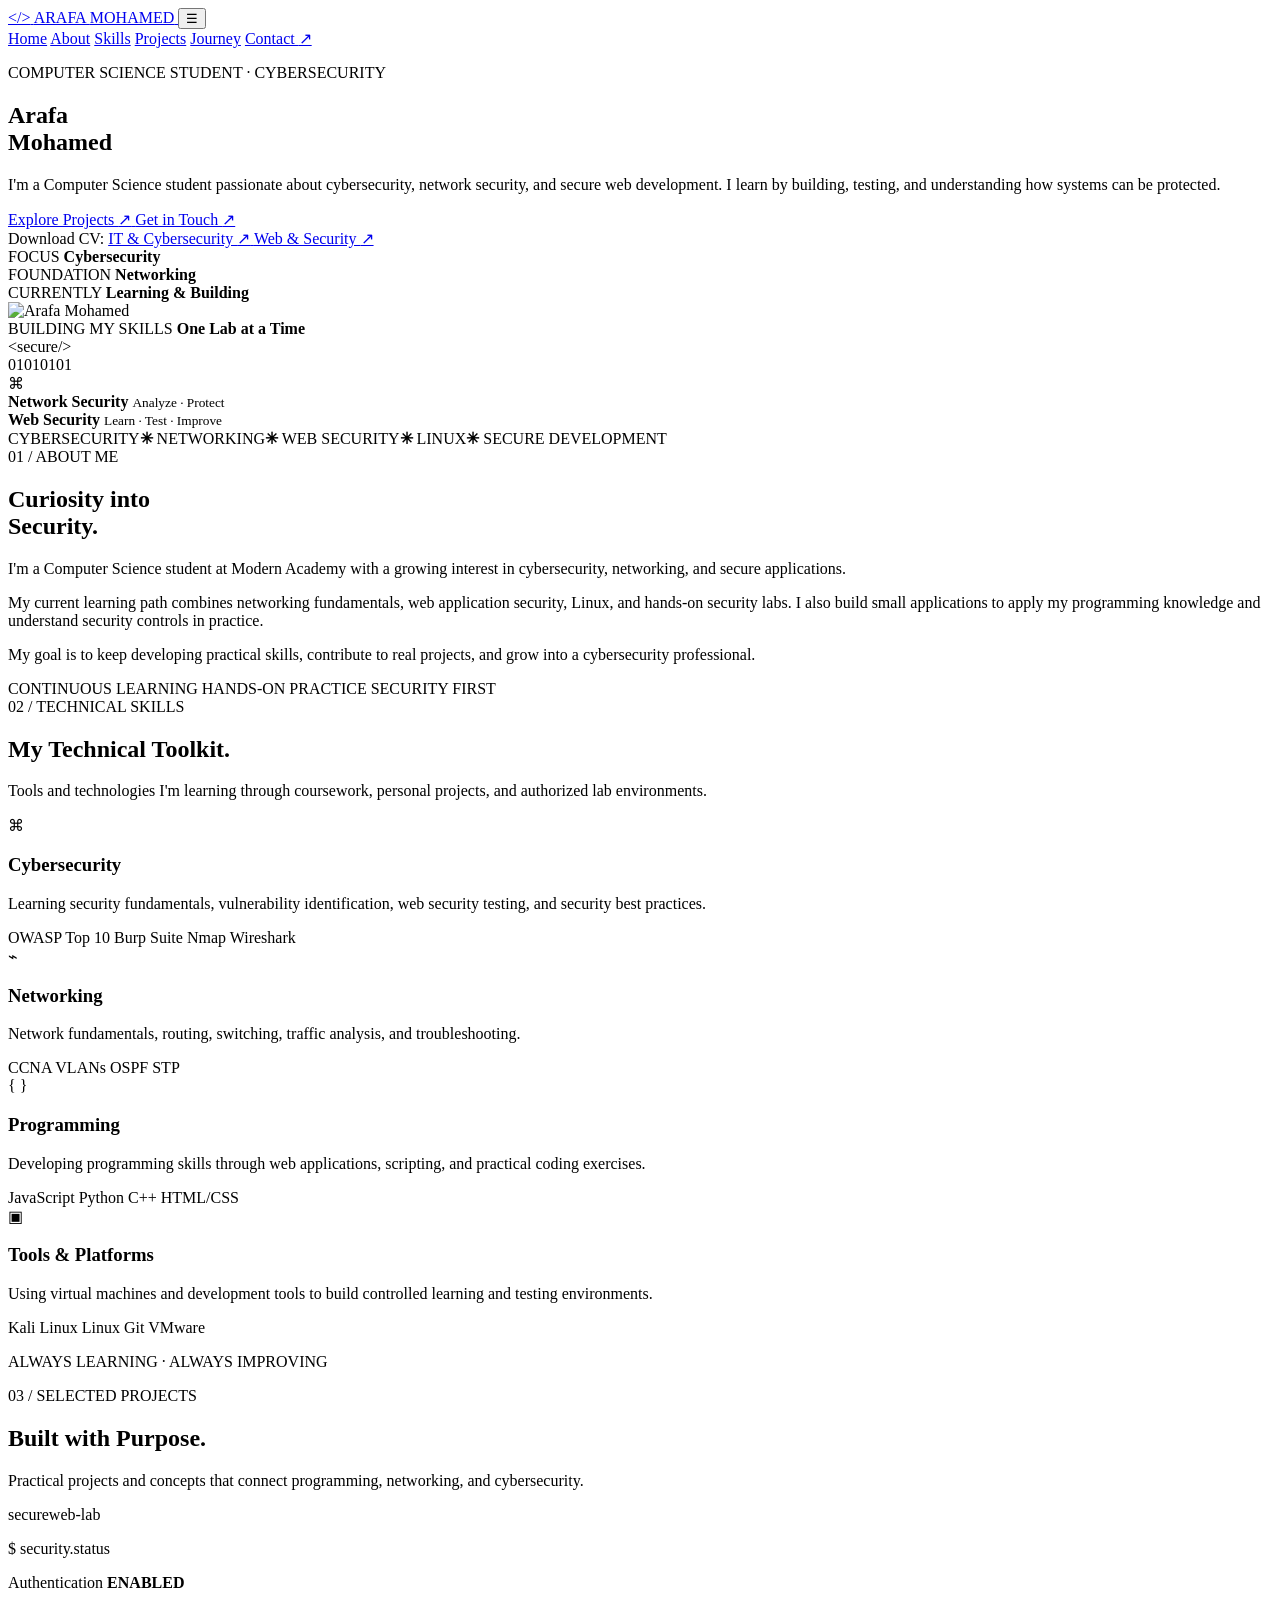
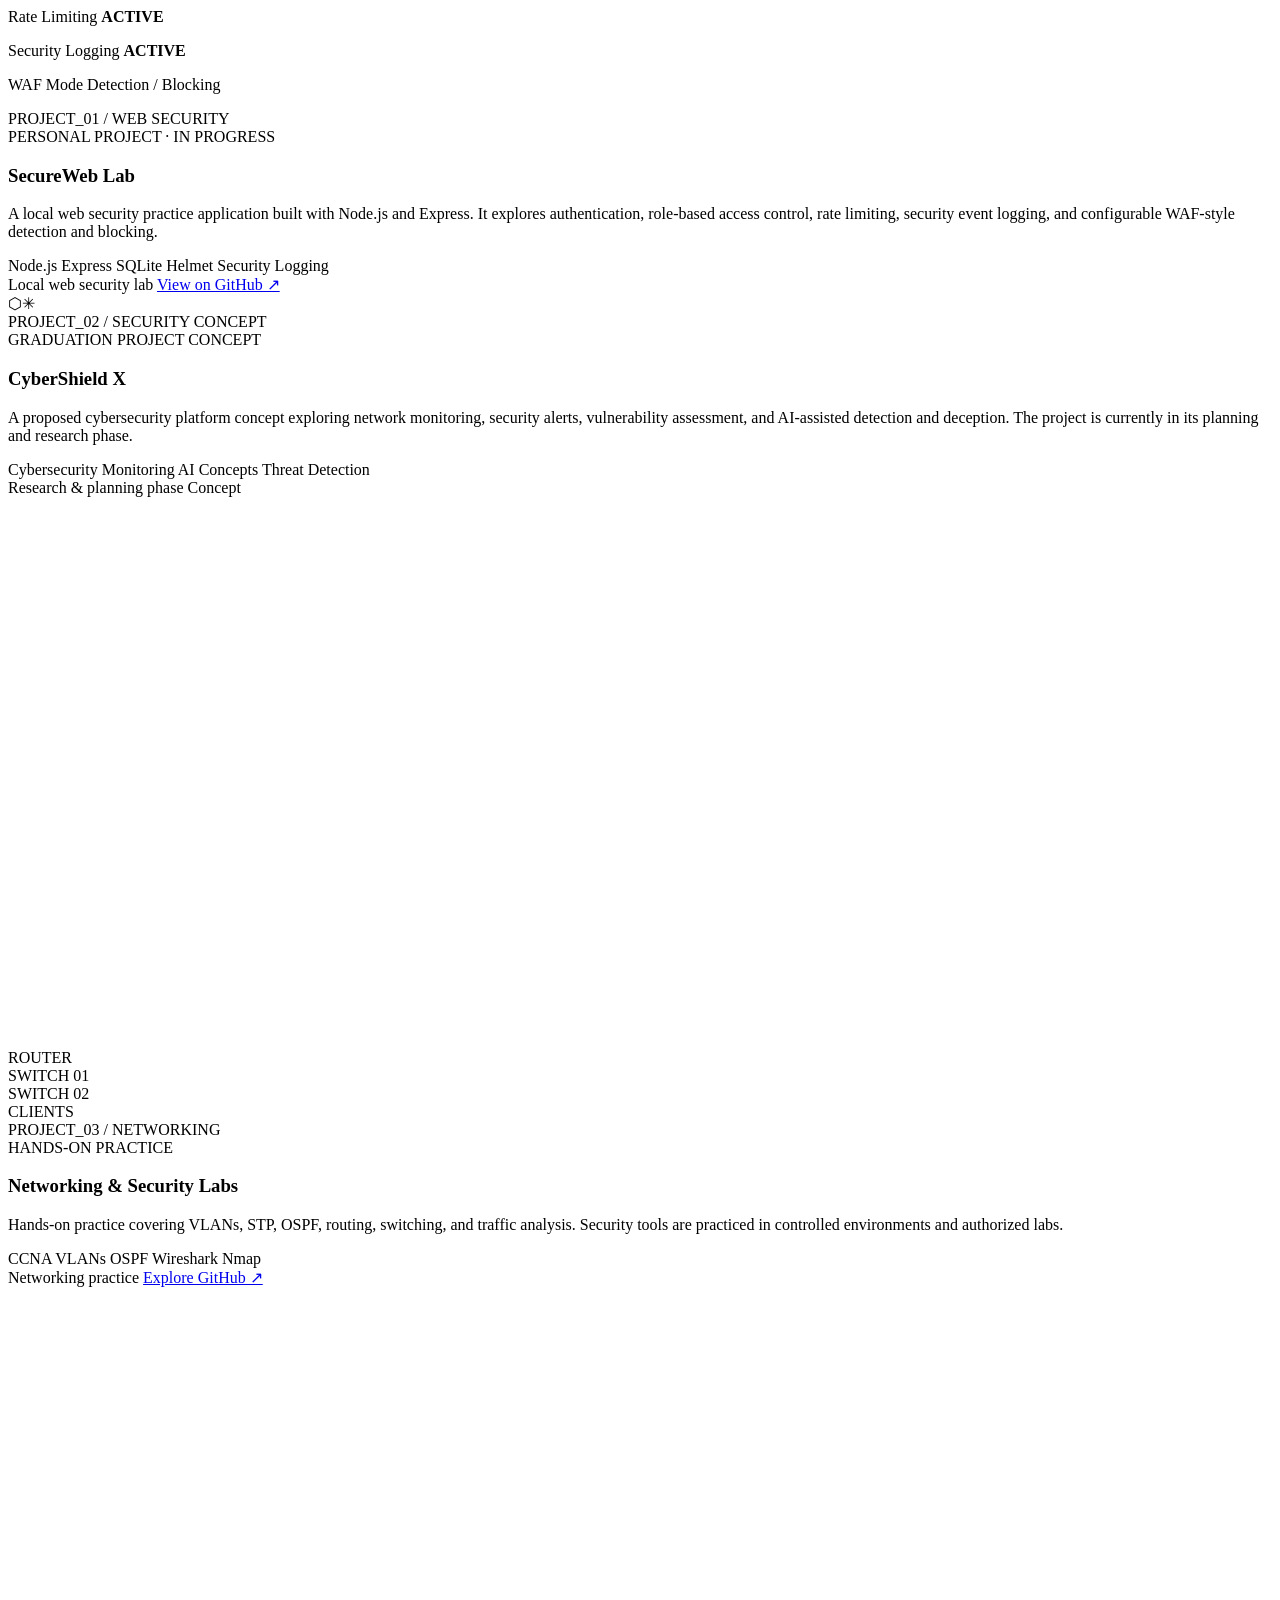
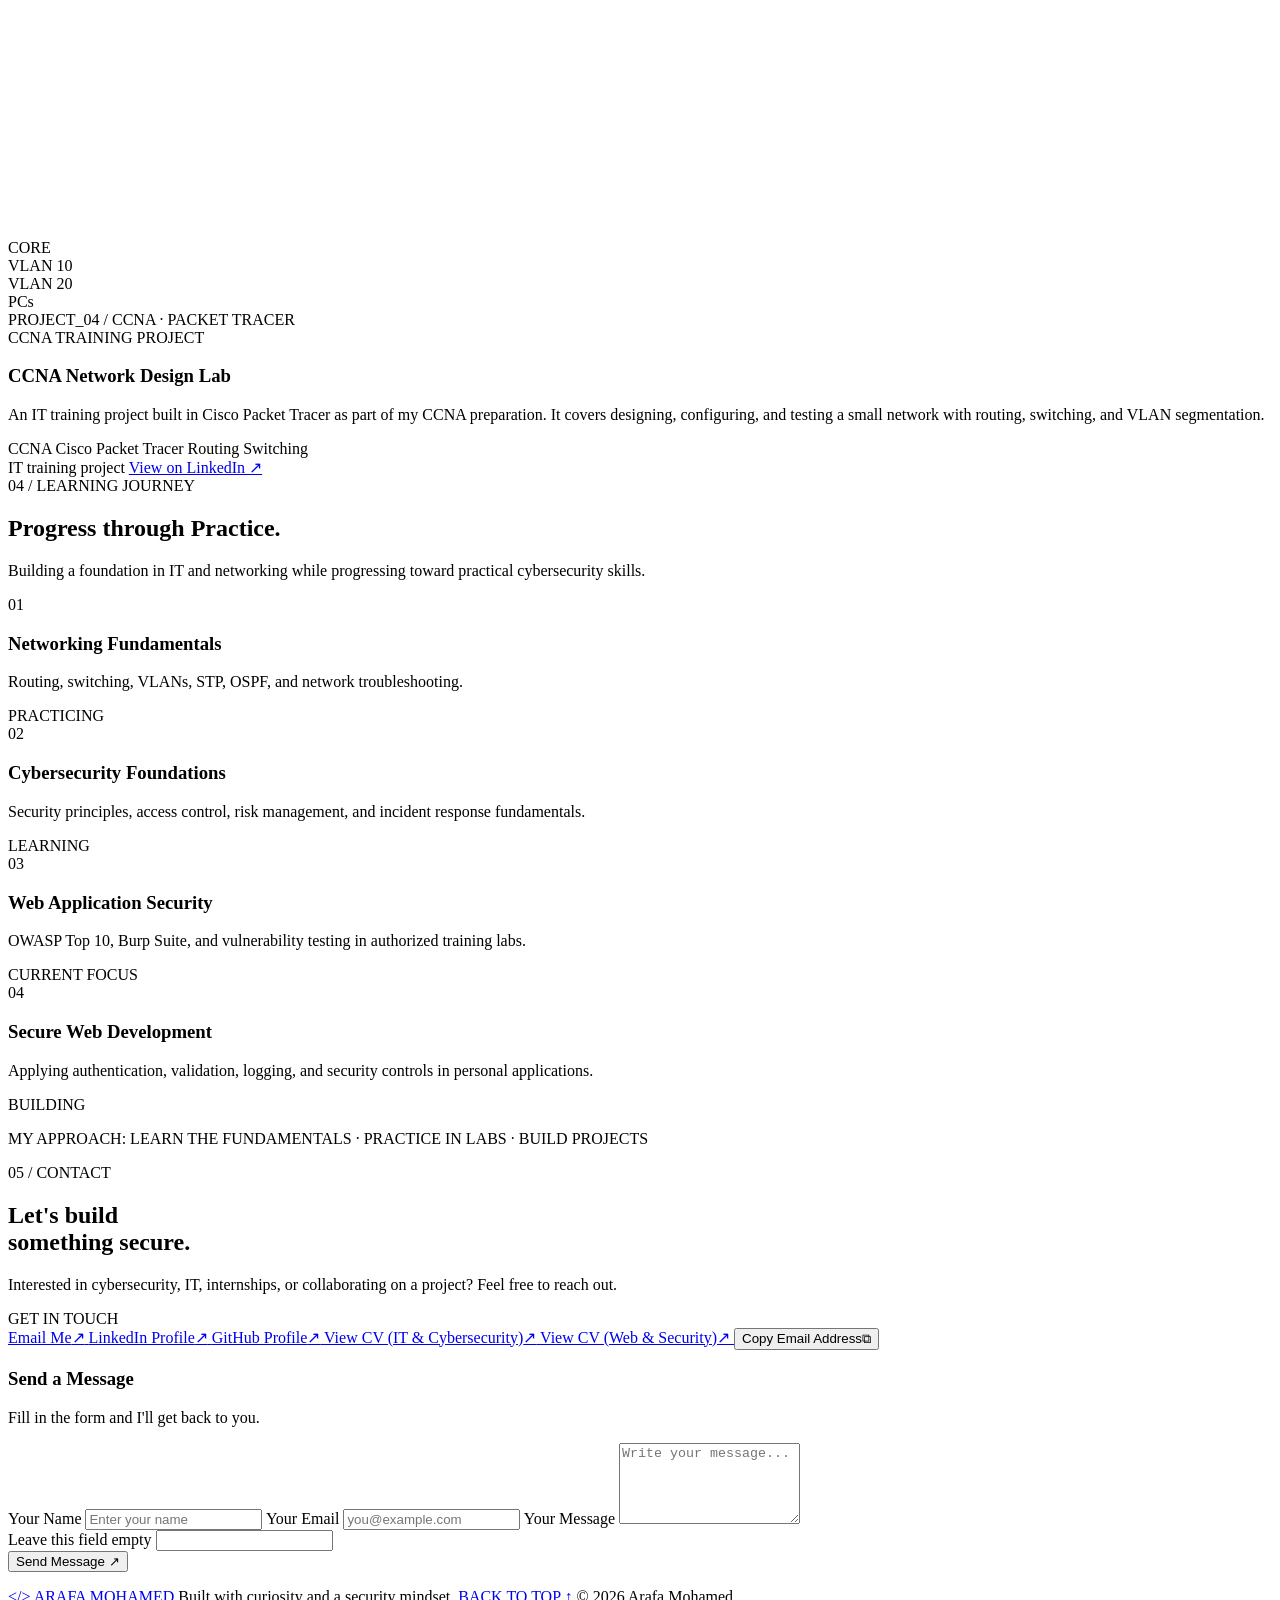
==== arafa-portfolio/index.html @ c6fdd2b7 "Upload portfolio website" ====
<!DOCTYPE html>
<html lang="en">
<head>
  <meta charset="UTF-8">
  <meta name="viewport" content="width=device-width, initial-scale=1.0">

  <title>Arafa Mohamed | Cybersecurity Engineer</title>

  <meta name="description" content="Arafa Mohamed — Computer Science student focused on cybersecurity, networking, and secure web development.">
  <meta name="theme-color" content="#070b14">

  <link rel="icon" type="image/png" sizes="32x32" href="./assets/arafa-profile.png">
  <link rel="apple-touch-icon" href="./favicon.png">

  <link rel="preconnect" href="https://fonts.googleapis.com">
  <link rel="preconnect" href="https://fonts.gstatic.com" crossorigin>

  <link href="https://fonts.googleapis.com/css2?family=DM+Mono:wght@400;500&family=Manrope:wght@400;500;600;700;800&display=swap" rel="stylesheet">

  <link rel="stylesheet" href="./style.css">
</head>

<body>
  <div class="grid-bg" aria-hidden="true"></div>

  <!-- Navigation -->
  <header class="site-header">
    <a href="#home" class="brand">
      <span class="brand-mark">&lt;<span>/&gt;</span></span>
      <span>ARAFA <span class="brand-muted">MOHAMED</span></span>
    </a>

    <button class="menu-toggle" type="button" aria-label="Toggle navigation" aria-expanded="false">
      ☰
    </button>

    <nav class="nav" aria-label="Main navigation">
      <a href="#home">Home</a>
      <a href="#about">About</a>
      <a href="#skills">Skills</a>
      <a href="#projects">Projects</a>
      <a href="#journey">Journey</a>
      <a href="#contact" class="nav-cta">Contact <span>↗</span></a>
    </nav>
  </header>

  <main>

    <!-- Hero -->
    <section class="section hero" id="home">
      <div class="hero-content">

        <p class="eyebrow">
          <span class="status-dot"></span>
          COMPUTER SCIENCE STUDENT · CYBERSECURITY
        </p>

        <h1>Arafa<br><span class="accent">Mohamed</span></h1>

        <p class="hero-lede">
          I'm a Computer Science student passionate about cybersecurity,
          network security, and secure web development. I learn by building,
          testing, and understanding how systems can be protected.
        </p>

        <div class="hero-actions">
          <a href="#projects" class="button button-primary">
            Explore Projects <span>↗</span>
          </a>

          <a href="#contact" class="button button-ghost">
            Get in Touch <span>↗</span>
          </a>
        </div>

        <!-- CV Downloads -->
        <div class="cv-row">
          <span>Download CV:</span>

          <a href="./assets/Arafa_Mohamed_CV_IT_Cybersecurity.pdf"
             target="_blank" rel="noopener noreferrer">
            IT &amp; Cybersecurity <span>↗</span>
          </a>

          <a href="./assets/Arafa_Mohamed_CV_Web_Development_Security.pdf"
             target="_blank" rel="noopener noreferrer">
            Web &amp; Security <span>↗</span>
          </a>
        </div>

        <div class="hero-meta">
          <div>
            <span class="meta-label">FOCUS</span>
            <strong>Cybersecurity</strong>
          </div>

          <div>
            <span class="meta-label">FOUNDATION</span>
            <strong>Networking</strong>
          </div>

          <div>
            <span class="meta-label">CURRENTLY</span>
            <strong>Learning &amp; Building</strong>
          </div>
        </div>

      </div>

      <div class="hero-visual">
        <div class="orbit orbit-a"></div>
        <div class="orbit orbit-b"></div>

        <div class="photo-frame">
          <img src="./assets/arafa-profile.png" alt="Arafa Mohamed">

          <div class="photo-bottom">
            <div>
              <span>BUILDING MY SKILLS</span>
              <strong>One Lab at a Time</strong>
            </div>

            <div class="corner-code">
              &lt;secure/&gt;<br>01010101
            </div>
          </div>
        </div>

        <div class="float-card float-card-one">
          <span class="float-icon">⌘</span>
          <div>
            <b>Network Security</b>
            <small>Analyze · Protect</small>
          </div>
        </div>

        <div class="float-card float-card-two">
          <span class="pulse-ring"></span>
          <div>
            <b>Web Security</b>
            <small>Learn · Test · Improve</small>
          </div>
        </div>
      </div>
    </section>

    <!-- Technology Ticker -->
    <div class="ticker">
      <div>
        <span>CYBERSECURITY</span><b>✳</b>
        <span>NETWORKING</span><b>✳</b>
        <span>WEB SECURITY</span><b>✳</b>
        <span>LINUX</span><b>✳</b>
        <span>SECURE DEVELOPMENT</span>
      </div>
    </div>

    <!-- About -->
    <section class="section" id="about">
      <div class="section-kicker">01 / ABOUT ME</div>

      <div class="about-grid">
        <div>
          <h2>Curiosity into<br><span class="accent">Security.</span></h2>
        </div>

        <div class="about-text">
          <p>
            I'm a Computer Science student at Modern Academy with a growing
            interest in cybersecurity, networking, and secure applications.
          </p>

          <p>
            My current learning path combines networking fundamentals,
            web application security, Linux, and hands-on security labs.
            I also build small applications to apply my programming knowledge
            and understand security controls in practice.
          </p>

          <p>
            My goal is to keep developing practical skills, contribute to
            real projects, and grow into a cybersecurity professional.
          </p>

          <div class="principles">
            <span>CONTINUOUS LEARNING</span>
            <span>HANDS-ON PRACTICE</span>
            <span>SECURITY FIRST</span>
          </div>
        </div>
      </div>
    </section>

    <!-- Skills -->
    <section class="section" id="skills">
      <div class="section-kicker">02 / TECHNICAL SKILLS</div>

      <div class="section-heading">
        <h2>My Technical <span class="accent">Toolkit.</span></h2>
        <p>
          Tools and technologies I'm learning through coursework,
          personal projects, and authorized lab environments.
        </p>
      </div>

      <div class="skills-grid">

        <article class="skill-card">
          <div class="skill-icon">⌘</div>
          <h3>Cybersecurity</h3>
          <p>
            Learning security fundamentals, vulnerability identification,
            web security testing, and security best practices.
          </p>
          <div class="tags">
            <span>OWASP Top 10</span>
            <span>Burp Suite</span>
            <span>Nmap</span>
            <span>Wireshark</span>
          </div>
        </article>

        <article class="skill-card">
          <div class="skill-icon">⌁</div>
          <h3>Networking</h3>
          <p>
            Network fundamentals, routing, switching, traffic analysis,
            and troubleshooting.
          </p>
          <div class="tags">
            <span>CCNA</span>
            <span>VLANs</span>
            <span>OSPF</span>
            <span>STP</span>
          </div>
        </article>

        <article class="skill-card">
          <div class="skill-icon">{ }</div>
          <h3>Programming</h3>
          <p>
            Developing programming skills through web applications,
            scripting, and practical coding exercises.
          </p>
          <div class="tags">
            <span>JavaScript</span>
            <span>Python</span>
            <span>C++</span>
            <span>HTML/CSS</span>
          </div>
        </article>

        <article class="skill-card">
          <div class="skill-icon">▣</div>
          <h3>Tools &amp; Platforms</h3>
          <p>
            Using virtual machines and development tools to build
            controlled learning and testing environments.
          </p>
          <div class="tags">
            <span>Kali Linux</span>
            <span>Linux</span>
            <span>Git</span>
            <span>VMware</span>
          </div>
        </article>

      </div>

      <p class="small-note">ALWAYS LEARNING · ALWAYS IMPROVING</p>
    </section>

    <!-- Projects -->
    <section class="section projects-section" id="projects">
      <div class="section-kicker">03 / SELECTED PROJECTS</div>

      <div class="section-heading">
        <h2>Built with <span class="accent">Purpose.</span></h2>
        <p>
          Practical projects and concepts that connect programming,
          networking, and cybersecurity.
        </p>
      </div>

      <div class="projects-grid">

        <!-- SecureWeb Lab -->
        <article class="project-card project-featured">
          <div class="project-art">
            <div class="terminal-window">
              <div class="terminal-bar">
                <i></i><i></i><i></i>
                <span>secureweb-lab</span>
              </div>

              <div class="terminal-body">
                <p><span class="term-green">$</span> security.status</p>
                <p>Authentication <b>ENABLED</b></p>
                <p>Rate Limiting <b>ACTIVE</b></p>
                <p>Security Logging <b>ACTIVE</b></p>
                <p>WAF Mode <span class="term-blue">Detection / Blocking</span></p>

                <div class="terminal-bars">
                  <i></i><i></i><i></i><i></i><i></i>
                  <i></i><i></i><i></i><i></i><i></i>
                </div>
              </div>
            </div>

            <span class="art-index">PROJECT_01 / WEB SECURITY</span>
          </div>

          <div class="project-content">
            <div class="project-label">PERSONAL PROJECT · IN PROGRESS</div>
            <h3>SecureWeb Lab</h3>

            <p>
              A local web security practice application built with Node.js
              and Express. It explores authentication, role-based access
              control, rate limiting, security event logging, and configurable
              WAF-style detection and blocking.
            </p>

            <div class="tags">
              <span>Node.js</span>
              <span>Express</span>
              <span>SQLite</span>
              <span>Helmet</span>
              <span>Security Logging</span>
            </div>

            <div class="project-links">
              <span>Local web security lab</span>
              <a href="https://github.com/Arafa403/SecureWeb-Lab"
                 target="_blank" rel="noopener noreferrer">
                View on GitHub ↗
              </a>
            </div>
          </div>
        </article>

        <!-- CyberShield X -->
        <article class="project-card">
          <div class="project-art art-shield">
            <div class="shield-symbol">⬡<span>✳</span></div>

            <div class="shield-lines">
              <i></i><i></i><i></i>
            </div>

            <span class="art-index">PROJECT_02 / SECURITY CONCEPT</span>
          </div>

          <div class="project-content">
            <div class="project-label">GRADUATION PROJECT CONCEPT</div>
            <h3>CyberShield X</h3>

            <p>
              A proposed cybersecurity platform concept exploring network
              monitoring, security alerts, vulnerability assessment, and
              AI-assisted detection and deception. The project is currently
              in its planning and research phase.
            </p>

            <div class="tags">
              <span>Cybersecurity</span>
              <span>Monitoring</span>
              <span>AI Concepts</span>
              <span>Threat Detection</span>
            </div>

            <div class="project-links">
              <span>Research &amp; planning phase</span>
              <span class="muted">Concept</span>
            </div>
          </div>
        </article>

        <!-- Networking Labs -->
        <article class="project-card">
          <div class="project-art art-network">
            <div class="network-visual">
              <svg viewBox="0 0 300 130" aria-hidden="true">
                <path d="M150 20 L55 62"></path>
                <path d="M150 20 L245 62"></path>
                <path d="M55 62 L150 110"></path>
                <path d="M245 62 L150 110"></path>
              </svg>

              <div class="node node-a">ROUTER</div>
              <div class="node node-b">SWITCH 01</div>
              <div class="node node-c">SWITCH 02</div>
              <div class="node node-d">CLIENTS</div>
            </div>

            <span class="art-index">PROJECT_03 / NETWORKING</span>
          </div>

          <div class="project-content">
            <div class="project-label">HANDS-ON PRACTICE</div>
            <h3>Networking &amp; Security Labs</h3>

            <p>
              Hands-on practice covering VLANs, STP, OSPF, routing,
              switching, and traffic analysis. Security tools are practiced
              in controlled environments and authorized labs.
            </p>

            <div class="tags">
              <span>CCNA</span>
              <span>VLANs</span>
              <span>OSPF</span>
              <span>Wireshark</span>
              <span>Nmap</span>
            </div>

            <div class="project-links">
              <span>Networking practice</span>
              <a href="https://github.com/Arafa403"
                 target="_blank" rel="noopener noreferrer">
                Explore GitHub ↗
              </a>
            </div>
          </div>
        </article>

        <!-- CCNA Packet Tracer -->
        <article class="project-card">
          <div class="project-art art-network">
            <div class="network-visual">
              <svg viewBox="0 0 300 130" aria-hidden="true">
                <path d="M150 20 L55 62"></path>
                <path d="M150 20 L245 62"></path>
                <path d="M55 62 L150 110"></path>
                <path d="M245 62 L150 110"></path>
              </svg>

              <div class="node node-a">CORE</div>
              <div class="node node-b">VLAN 10</div>
              <div class="node node-c">VLAN 20</div>
              <div class="node node-d">PCs</div>
            </div>

            <span class="art-index">PROJECT_04 / CCNA · PACKET TRACER</span>
          </div>

          <div class="project-content">
            <div class="project-label">CCNA TRAINING PROJECT</div>
            <h3>CCNA Network Design Lab</h3>

            <p>
              An IT training project built in Cisco Packet Tracer as part
              of my CCNA preparation. It covers designing, configuring,
              and testing a small network with routing, switching,
              and VLAN segmentation.
            </p>

            <div class="tags">
              <span>CCNA</span>
              <span>Cisco</span>
              <span>Packet Tracer</span>
              <span>Routing</span>
              <span>Switching</span>
            </div>

            <div class="project-links">
              <span>IT training project</span>
              <a href="https://www.linkedin.com/posts/arafa-mohamed-8015a3374_ccna-cisco-packettracer-ugcPost-7489804461893312512-ujaz/"
                 target="_blank" rel="noopener noreferrer">
                View on LinkedIn ↗
              </a>
            </div>
          </div>
        </article>

      </div>
    </section>

    <!-- Learning Journey -->
    <section class="section learning-section" id="journey">
      <div class="section-kicker">04 / LEARNING JOURNEY</div>

      <div class="section-heading">
        <h2>Progress through <span class="accent">Practice.</span></h2>
        <p>
          Building a foundation in IT and networking while progressing
          toward practical cybersecurity skills.
        </p>
      </div>

      <div class="learning-list">

        <article class="learning-item">
          <div class="learning-mark">01</div>
          <div class="learning-main">
            <h3>Networking Fundamentals</h3>
            <p>Routing, switching, VLANs, STP, OSPF, and network troubleshooting.</p>
          </div>
          <span class="learning-status">PRACTICING</span>
        </article>

        <article class="learning-item">
          <div class="learning-mark">02</div>
          <div class="learning-main">
            <h3>Cybersecurity Foundations</h3>
            <p>Security principles, access control, risk management, and incident response fundamentals.</p>
          </div>
          <span class="learning-status">LEARNING</span>
        </article>

        <article class="learning-item">
          <div class="learning-mark">03</div>
          <div class="learning-main">
            <h3>Web Application Security</h3>
            <p>OWASP Top 10, Burp Suite, and vulnerability testing in authorized training labs.</p>
          </div>
          <span class="learning-status learning-current">CURRENT FOCUS</span>
        </article>

        <article class="learning-item">
          <div class="learning-mark">04</div>
          <div class="learning-main">
            <h3>Secure Web Development</h3>
            <p>Applying authentication, validation, logging, and security controls in personal applications.</p>
          </div>
          <span class="learning-status">BUILDING</span>
        </article>

      </div>

      <p class="learning-footnote">
        MY APPROACH: LEARN THE FUNDAMENTALS · PRACTICE IN LABS · BUILD PROJECTS
      </p>
    </section>

    <!-- Contact -->
    <section class="section contact-section" id="contact">
      <div class="section-contact">

        <div>
          <div class="section-kicker">05 / CONTACT</div>
          <h2>Let's build<br>something <span class="accent">secure.</span></h2>
          <p>
            Interested in cybersecurity, IT, internships, or collaborating
            on a project? Feel free to reach out.
          </p>
        </div>

        <div class="contact-card">
          <div class="contact-card-label">GET IN TOUCH</div>

          <a href="mailto:arafamd7420@gmail.com">
            <span>Email Me</span><span>↗</span>
          </a>

          <a href="https://www.linkedin.com/in/arafa-mohamed-8015a3374/"
             target="_blank" rel="noopener noreferrer">
            <span>LinkedIn Profile</span><span>↗</span>
          </a>

          <a href="https://github.com/Arafa403"
             target="_blank" rel="noopener noreferrer">
            <span>GitHub Profile</span><span>↗</span>
          </a>

          <!-- CV Links -->
          <a href="./assets/Arafa_Mohamed_CV_IT_Cybersecurity.pdf"
             target="_blank" rel="noopener noreferrer">
            <span>View CV (IT &amp; Cybersecurity)</span><span>↗</span>
          </a>

          <a href="./assets/Arafa_Mohamed_CV_Web_Development_Security.pdf"
             target="_blank" rel="noopener noreferrer">
            <span>View CV (Web &amp; Security)</span><span>↗</span>
          </a>

          <button class="copy-email"
                  type="button"
                  data-copy="arafamd7420@gmail.com">
            <span>Copy Email Address</span><span>⧉</span>
          </button>

          <small class="copy-feedback" aria-live="polite"></small>

          <!-- Contact Form -->
          <form class="contact-form" id="contact-form">
            <h3>Send a Message</h3>
            <p class="form-intro">Fill in the form and I'll get back to you.</p>

            <label for="name">Your Name</label>
            <input type="text" id="name" name="name"
                   placeholder="Enter your name"
                   autocomplete="name" required>

            <label for="email">Your Email</label>
            <input type="email" id="email" name="email"
                   placeholder="you@example.com"
                   autocomplete="email" required>

            <label for="message">Your Message</label>
            <textarea id="message" name="message" rows="5"
                      placeholder="Write your message..." required></textarea>

            <div class="honeypot" aria-hidden="true">
              <label for="website">Leave this field empty</label>
              <input type="text" id="website" name="website"
                     tabindex="-1" autocomplete="off">
            </div>

            <button class="button button-primary" type="submit">
              Send Message <span>↗</span>
            </button>

            <p id="form-status" class="form-note"
               role="status" aria-live="polite"></p>
          </form>
        </div>

      </div>
    </section>

  </main>

  <!-- Footer -->
  <footer>
    <a href="#home" class="brand">
      <span class="brand-mark">&lt;<span>/&gt;</span></span>
      <span>ARAFA <span class="brand-muted">MOHAMED</span></span>
    </a>

    <span>Built with curiosity and a security mindset.</span>

    <a class="back-top" href="#home">BACK TO TOP ↑</a>

    <span>© <span id="year">2026</span> Arafa Mohamed</span>
  </footer>

  <!-- EmailJS -->
  <script src="https://cdn.jsdelivr.net/npm/@emailjs/browser@4/dist/email.min.js"></script>
  <script src="./script.js"></script>

</body>
</html>
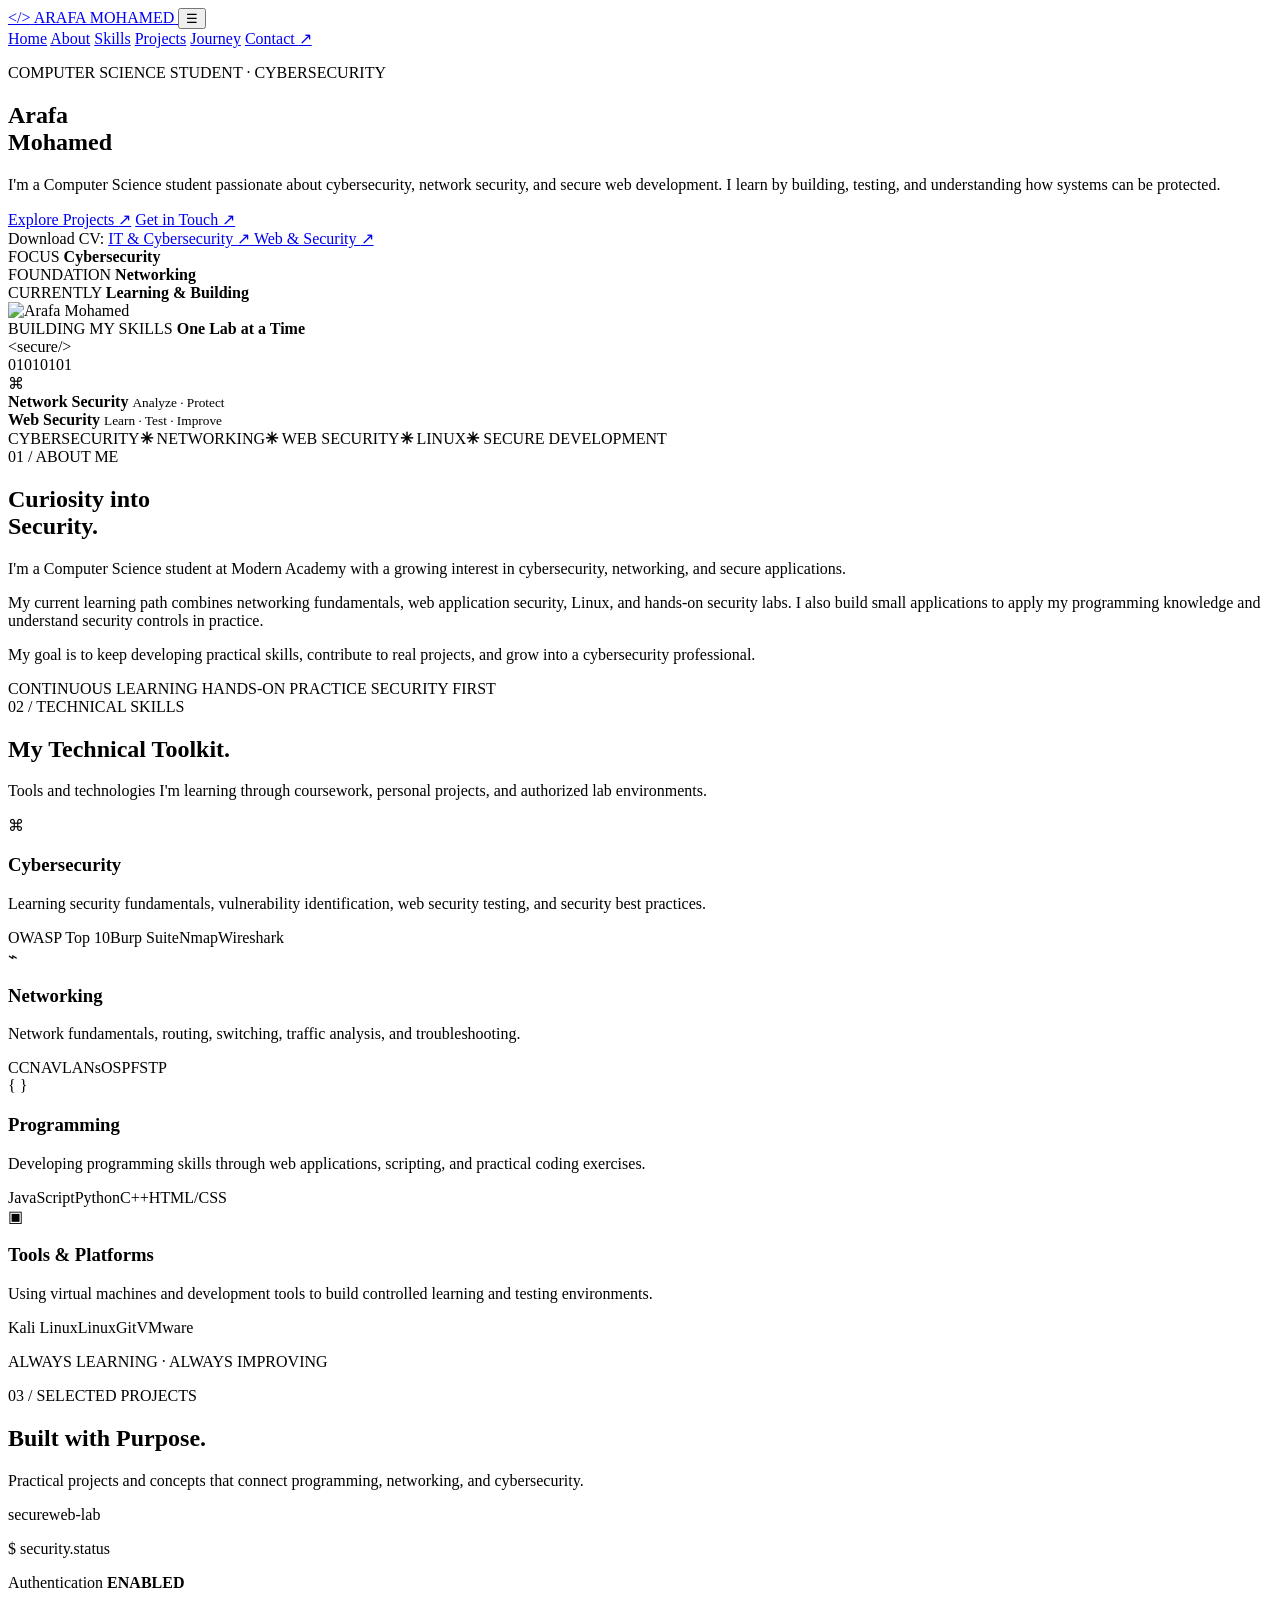
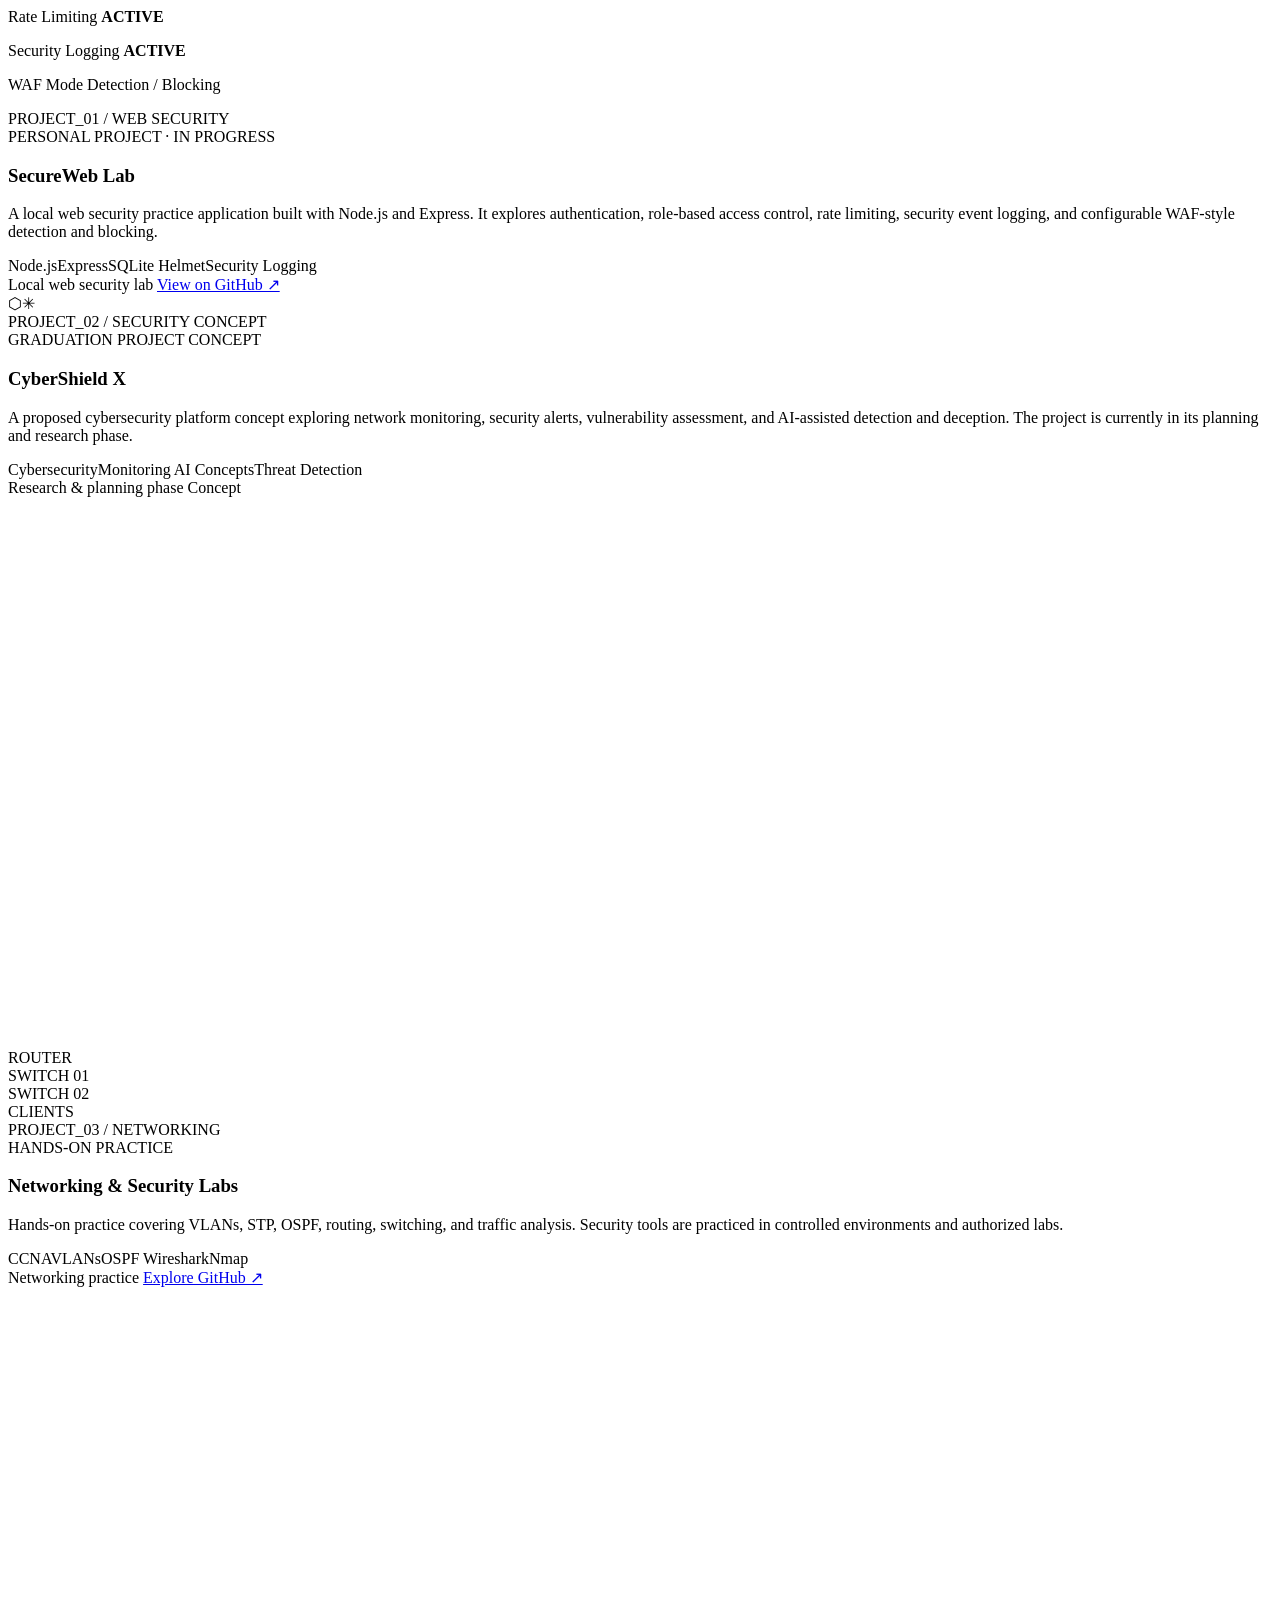
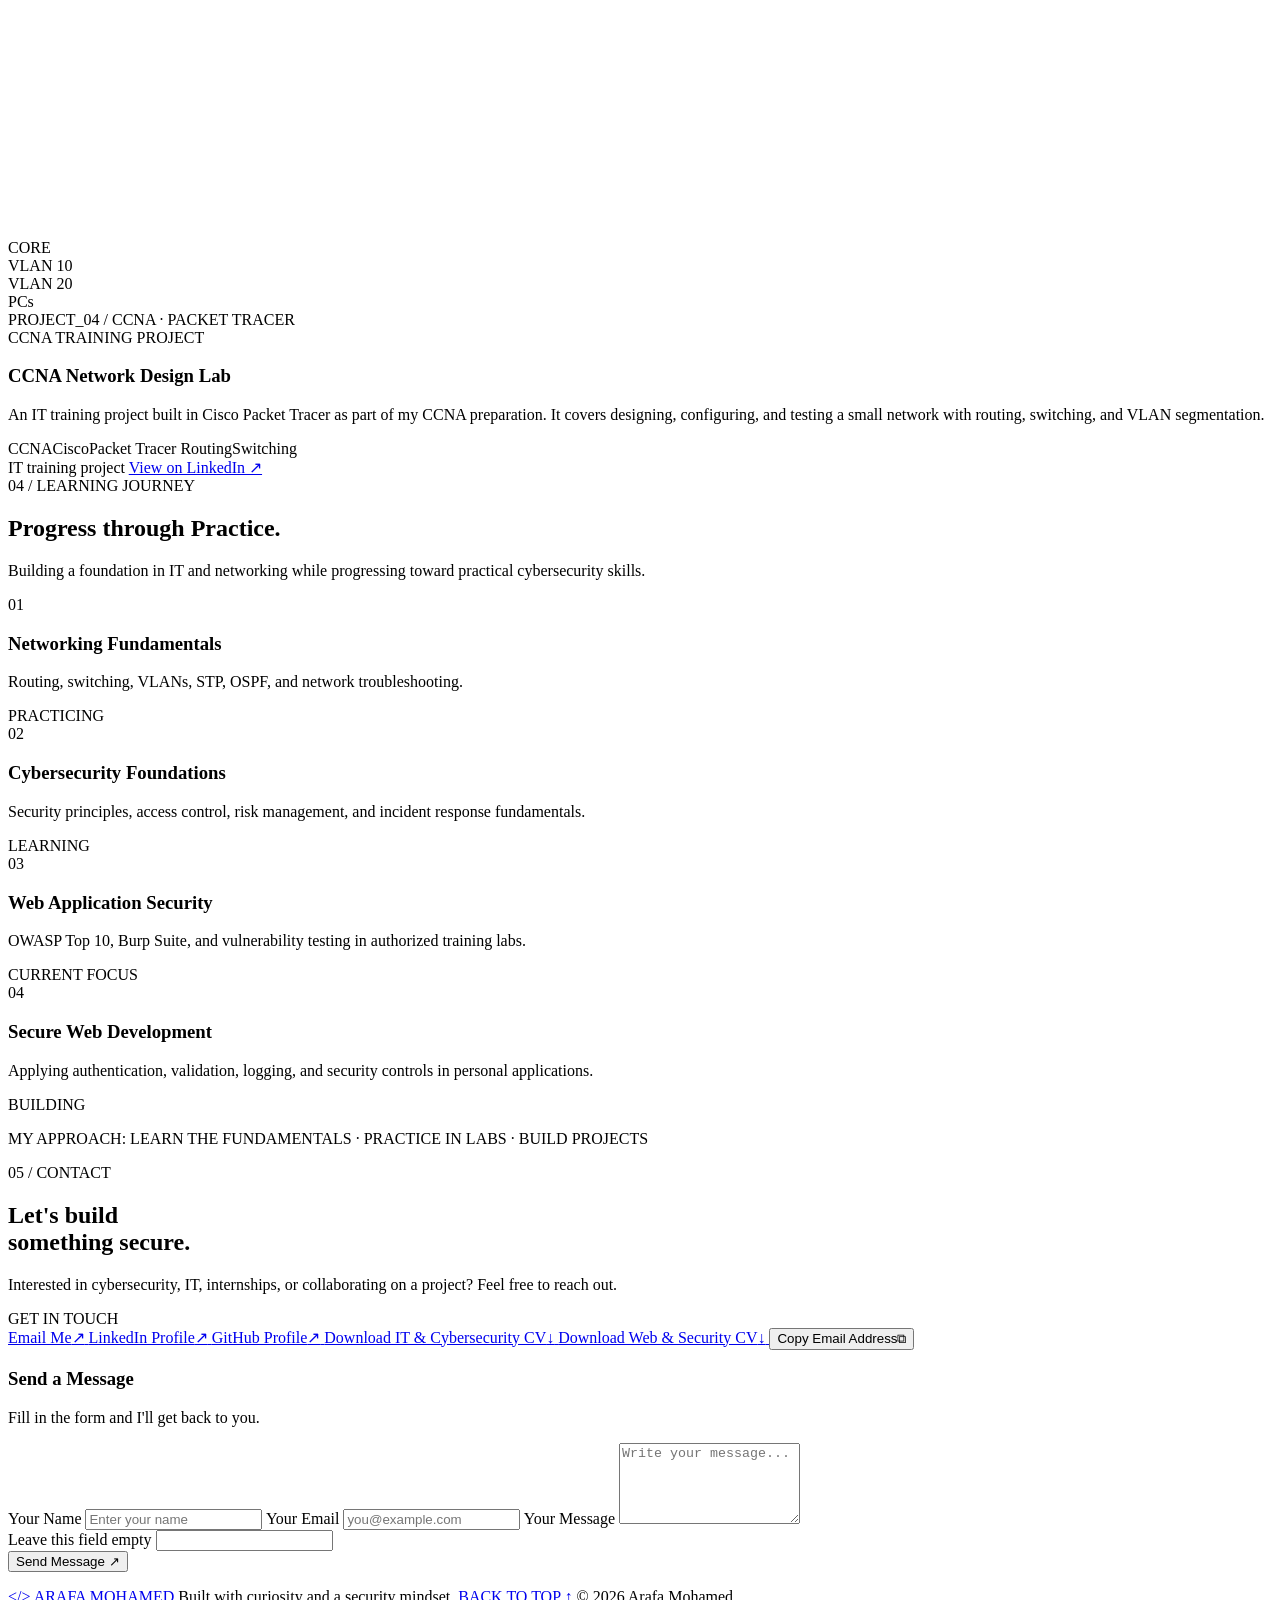
==== commit 282a61e8: "Fix CV links" ====
--- a/arafa-portfolio/index.html
+++ b/arafa-portfolio/index.html
@@ -1,3 +1,4 @@
+
 <!DOCTYPE html>
 <html lang="en">
 <head>
@@ -5,7 +6,6 @@
   <meta name="viewport" content="width=device-width, initial-scale=1.0">
 
   <title>Arafa Mohamed | Cybersecurity Engineer</title>
-
   <meta name="description" content="Arafa Mohamed — Computer Science student focused on cybersecurity, networking, and secure web development.">
   <meta name="theme-color" content="#070b14">
 
@@ -14,7 +14,6 @@
 
   <link rel="preconnect" href="https://fonts.googleapis.com">
   <link rel="preconnect" href="https://fonts.gstatic.com" crossorigin>
-
   <link href="https://fonts.googleapis.com/css2?family=DM+Mono:wght@400;500&family=Manrope:wght@400;500;600;700;800&display=swap" rel="stylesheet">
 
   <link rel="stylesheet" href="./style.css">
@@ -23,7 +22,6 @@
 <body>
   <div class="grid-bg" aria-hidden="true"></div>
 
-  <!-- Navigation -->
   <header class="site-header">
     <a href="#home" class="brand">
       <span class="brand-mark">&lt;<span>/&gt;</span></span>
@@ -45,11 +43,9 @@
   </header>
 
   <main>
-
     <!-- Hero -->
     <section class="section hero" id="home">
       <div class="hero-content">
-
         <p class="eyebrow">
           <span class="status-dot"></span>
           COMPUTER SCIENCE STUDENT · CYBERSECURITY
@@ -64,16 +60,10 @@
         </p>
 
         <div class="hero-actions">
-          <a href="#projects" class="button button-primary">
-            Explore Projects <span>↗</span>
-          </a>
-
-          <a href="#contact" class="button button-ghost">
-            Get in Touch <span>↗</span>
-          </a>
-        </div>
-
-        <!-- CV Downloads -->
+          <a href="#projects" class="button button-primary">Explore Projects <span>↗</span></a>
+          <a href="#contact" class="button button-ghost">Get in Touch <span>↗</span></a>
+        </div>
+
         <div class="cv-row">
           <span>Download CV:</span>
 
@@ -93,18 +83,15 @@
             <span class="meta-label">FOCUS</span>
             <strong>Cybersecurity</strong>
           </div>
-
           <div>
             <span class="meta-label">FOUNDATION</span>
             <strong>Networking</strong>
           </div>
-
           <div>
             <span class="meta-label">CURRENTLY</span>
             <strong>Learning &amp; Building</strong>
           </div>
         </div>
-
       </div>
 
       <div class="hero-visual">
@@ -113,16 +100,12 @@
 
         <div class="photo-frame">
           <img src="./assets/arafa-profile.png" alt="Arafa Mohamed">
-
           <div class="photo-bottom">
             <div>
               <span>BUILDING MY SKILLS</span>
               <strong>One Lab at a Time</strong>
             </div>
-
-            <div class="corner-code">
-              &lt;secure/&gt;<br>01010101
-            </div>
+            <div class="corner-code">&lt;secure/&gt;<br>01010101</div>
           </div>
         </div>
 
@@ -144,7 +127,6 @@
       </div>
     </section>
 
-    <!-- Technology Ticker -->
     <div class="ticker">
       <div>
         <span>CYBERSECURITY</span><b>✳</b>
@@ -158,7 +140,6 @@
     <!-- About -->
     <section class="section" id="about">
       <div class="section-kicker">01 / ABOUT ME</div>
-
       <div class="about-grid">
         <div>
           <h2>Curiosity into<br><span class="accent">Security.</span></h2>
@@ -169,14 +150,12 @@
             I'm a Computer Science student at Modern Academy with a growing
             interest in cybersecurity, networking, and secure applications.
           </p>
-
           <p>
             My current learning path combines networking fundamentals,
             web application security, Linux, and hands-on security labs.
             I also build small applications to apply my programming knowledge
             and understand security controls in practice.
           </p>
-
           <p>
             My goal is to keep developing practical skills, contribute to
             real projects, and grow into a cybersecurity professional.
@@ -194,77 +173,47 @@
     <!-- Skills -->
     <section class="section" id="skills">
       <div class="section-kicker">02 / TECHNICAL SKILLS</div>
-
       <div class="section-heading">
         <h2>My Technical <span class="accent">Toolkit.</span></h2>
-        <p>
-          Tools and technologies I'm learning through coursework,
-          personal projects, and authorized lab environments.
-        </p>
+        <p>Tools and technologies I'm learning through coursework, personal projects, and authorized lab environments.</p>
       </div>
 
       <div class="skills-grid">
-
         <article class="skill-card">
           <div class="skill-icon">⌘</div>
           <h3>Cybersecurity</h3>
-          <p>
-            Learning security fundamentals, vulnerability identification,
-            web security testing, and security best practices.
-          </p>
+          <p>Learning security fundamentals, vulnerability identification, web security testing, and security best practices.</p>
           <div class="tags">
-            <span>OWASP Top 10</span>
-            <span>Burp Suite</span>
-            <span>Nmap</span>
-            <span>Wireshark</span>
+            <span>OWASP Top 10</span><span>Burp Suite</span><span>Nmap</span><span>Wireshark</span>
           </div>
         </article>
 
         <article class="skill-card">
           <div class="skill-icon">⌁</div>
           <h3>Networking</h3>
-          <p>
-            Network fundamentals, routing, switching, traffic analysis,
-            and troubleshooting.
-          </p>
+          <p>Network fundamentals, routing, switching, traffic analysis, and troubleshooting.</p>
           <div class="tags">
-            <span>CCNA</span>
-            <span>VLANs</span>
-            <span>OSPF</span>
-            <span>STP</span>
+            <span>CCNA</span><span>VLANs</span><span>OSPF</span><span>STP</span>
           </div>
         </article>
 
         <article class="skill-card">
           <div class="skill-icon">{ }</div>
           <h3>Programming</h3>
-          <p>
-            Developing programming skills through web applications,
-            scripting, and practical coding exercises.
-          </p>
+          <p>Developing programming skills through web applications, scripting, and practical coding exercises.</p>
           <div class="tags">
-            <span>JavaScript</span>
-            <span>Python</span>
-            <span>C++</span>
-            <span>HTML/CSS</span>
+            <span>JavaScript</span><span>Python</span><span>C++</span><span>HTML/CSS</span>
           </div>
         </article>
 
         <article class="skill-card">
           <div class="skill-icon">▣</div>
           <h3>Tools &amp; Platforms</h3>
-          <p>
-            Using virtual machines and development tools to build
-            controlled learning and testing environments.
-          </p>
+          <p>Using virtual machines and development tools to build controlled learning and testing environments.</p>
           <div class="tags">
-            <span>Kali Linux</span>
-            <span>Linux</span>
-            <span>Git</span>
-            <span>VMware</span>
-          </div>
-        </article>
-
+            <span>Kali Linux</span><span>Linux</span><span>Git</span><span>VMware</span>
+          </div>
+        </article>
       </div>
 
       <p class="small-note">ALWAYS LEARNING · ALWAYS IMPROVING</p>
@@ -273,102 +222,72 @@
     <!-- Projects -->
     <section class="section projects-section" id="projects">
       <div class="section-kicker">03 / SELECTED PROJECTS</div>
-
       <div class="section-heading">
         <h2>Built with <span class="accent">Purpose.</span></h2>
-        <p>
-          Practical projects and concepts that connect programming,
-          networking, and cybersecurity.
-        </p>
+        <p>Practical projects and concepts that connect programming, networking, and cybersecurity.</p>
       </div>
 
       <div class="projects-grid">
-
-        <!-- SecureWeb Lab -->
         <article class="project-card project-featured">
           <div class="project-art">
             <div class="terminal-window">
               <div class="terminal-bar">
-                <i></i><i></i><i></i>
-                <span>secureweb-lab</span>
+                <i></i><i></i><i></i><span>secureweb-lab</span>
               </div>
-
               <div class="terminal-body">
                 <p><span class="term-green">$</span> security.status</p>
                 <p>Authentication <b>ENABLED</b></p>
                 <p>Rate Limiting <b>ACTIVE</b></p>
                 <p>Security Logging <b>ACTIVE</b></p>
                 <p>WAF Mode <span class="term-blue">Detection / Blocking</span></p>
-
                 <div class="terminal-bars">
                   <i></i><i></i><i></i><i></i><i></i>
                   <i></i><i></i><i></i><i></i><i></i>
                 </div>
               </div>
             </div>
-
             <span class="art-index">PROJECT_01 / WEB SECURITY</span>
           </div>
 
           <div class="project-content">
             <div class="project-label">PERSONAL PROJECT · IN PROGRESS</div>
             <h3>SecureWeb Lab</h3>
-
             <p>
               A local web security practice application built with Node.js
               and Express. It explores authentication, role-based access
               control, rate limiting, security event logging, and configurable
               WAF-style detection and blocking.
             </p>
-
             <div class="tags">
-              <span>Node.js</span>
-              <span>Express</span>
-              <span>SQLite</span>
-              <span>Helmet</span>
-              <span>Security Logging</span>
-            </div>
-
+              <span>Node.js</span><span>Express</span><span>SQLite</span>
+              <span>Helmet</span><span>Security Logging</span>
+            </div>
             <div class="project-links">
               <span>Local web security lab</span>
-              <a href="https://github.com/Arafa403/SecureWeb-Lab"
-                 target="_blank" rel="noopener noreferrer">
-                View on GitHub ↗
-              </a>
-            </div>
-          </div>
-        </article>
-
-        <!-- CyberShield X -->
+              <a href="https://github.com/Arafa403/SecureWeb-Lab" target="_blank" rel="noopener noreferrer">View on GitHub ↗</a>
+            </div>
+          </div>
+        </article>
+
         <article class="project-card">
           <div class="project-art art-shield">
             <div class="shield-symbol">⬡<span>✳</span></div>
-
-            <div class="shield-lines">
-              <i></i><i></i><i></i>
-            </div>
-
+            <div class="shield-lines"><i></i><i></i><i></i></div>
             <span class="art-index">PROJECT_02 / SECURITY CONCEPT</span>
           </div>
-
           <div class="project-content">
             <div class="project-label">GRADUATION PROJECT CONCEPT</div>
             <h3>CyberShield X</h3>
-
             <p>
               A proposed cybersecurity platform concept exploring network
               monitoring, security alerts, vulnerability assessment, and
               AI-assisted detection and deception. The project is currently
               in its planning and research phase.
             </p>
-
             <div class="tags">
-              <span>Cybersecurity</span>
-              <span>Monitoring</span>
-              <span>AI Concepts</span>
-              <span>Threat Detection</span>
-            </div>
-
+              <span>Cybersecurity</span><span>Monitoring</span>
+              <span>AI Concepts</span><span>Threat Detection</span>
+            </div>
             <div class="project-links">
               <span>Research &amp; planning phase</span>
               <span class="muted">Concept</span>
@@ -376,7 +295,6 @@
           </div>
         </article>
 
-        <!-- Networking Labs -->
         <article class="project-card">
           <div class="project-art art-network">
             <div class="network-visual">
@@ -386,45 +304,32 @@
                 <path d="M55 62 L150 110"></path>
                 <path d="M245 62 L150 110"></path>
               </svg>
-
               <div class="node node-a">ROUTER</div>
               <div class="node node-b">SWITCH 01</div>
               <div class="node node-c">SWITCH 02</div>
               <div class="node node-d">CLIENTS</div>
             </div>
-
             <span class="art-index">PROJECT_03 / NETWORKING</span>
           </div>
-
           <div class="project-content">
             <div class="project-label">HANDS-ON PRACTICE</div>
             <h3>Networking &amp; Security Labs</h3>
-
             <p>
               Hands-on practice covering VLANs, STP, OSPF, routing,
               switching, and traffic analysis. Security tools are practiced
               in controlled environments and authorized labs.
             </p>
-
             <div class="tags">
-              <span>CCNA</span>
-              <span>VLANs</span>
-              <span>OSPF</span>
-              <span>Wireshark</span>
-              <span>Nmap</span>
-            </div>
-
+              <span>CCNA</span><span>VLANs</span><span>OSPF</span>
+              <span>Wireshark</span><span>Nmap</span>
+            </div>
             <div class="project-links">
               <span>Networking practice</span>
-              <a href="https://github.com/Arafa403"
-                 target="_blank" rel="noopener noreferrer">
-                Explore GitHub ↗
-              </a>
-            </div>
-          </div>
-        </article>
-
-        <!-- CCNA Packet Tracer -->
+              <a href="https://github.com/Arafa403" target="_blank" rel="noopener noreferrer">Explore GitHub ↗</a>
+            </div>
+          </div>
+        </article>
+
         <article class="project-card">
           <div class="project-art art-network">
             <div class="network-visual">
@@ -434,62 +339,44 @@
                 <path d="M55 62 L150 110"></path>
                 <path d="M245 62 L150 110"></path>
               </svg>
-
               <div class="node node-a">CORE</div>
               <div class="node node-b">VLAN 10</div>
               <div class="node node-c">VLAN 20</div>
               <div class="node node-d">PCs</div>
             </div>
-
             <span class="art-index">PROJECT_04 / CCNA · PACKET TRACER</span>
           </div>
-
           <div class="project-content">
             <div class="project-label">CCNA TRAINING PROJECT</div>
             <h3>CCNA Network Design Lab</h3>
-
             <p>
               An IT training project built in Cisco Packet Tracer as part
               of my CCNA preparation. It covers designing, configuring,
               and testing a small network with routing, switching,
               and VLAN segmentation.
             </p>
-
             <div class="tags">
-              <span>CCNA</span>
-              <span>Cisco</span>
-              <span>Packet Tracer</span>
-              <span>Routing</span>
-              <span>Switching</span>
-            </div>
-
+              <span>CCNA</span><span>Cisco</span><span>Packet Tracer</span>
+              <span>Routing</span><span>Switching</span>
+            </div>
             <div class="project-links">
               <span>IT training project</span>
-              <a href="https://www.linkedin.com/posts/arafa-mohamed-8015a3374_ccna-cisco-packettracer-ugcPost-7489804461893312512-ujaz/"
-                 target="_blank" rel="noopener noreferrer">
-                View on LinkedIn ↗
-              </a>
-            </div>
-          </div>
-        </article>
-
+              <a href="https://www.linkedin.com/posts/arafa-mohamed-8015a3374_ccna-cisco-packettracer-ugcPost-7489804461893312512-ujaz/" target="_blank" rel="noopener noreferrer">View on LinkedIn ↗</a>
+            </div>
+          </div>
+        </article>
       </div>
     </section>
 
     <!-- Learning Journey -->
     <section class="section learning-section" id="journey">
       <div class="section-kicker">04 / LEARNING JOURNEY</div>
-
       <div class="section-heading">
         <h2>Progress through <span class="accent">Practice.</span></h2>
-        <p>
-          Building a foundation in IT and networking while progressing
-          toward practical cybersecurity skills.
-        </p>
+        <p>Building a foundation in IT and networking while progressing toward practical cybersecurity skills.</p>
       </div>
 
       <div class="learning-list">
-
         <article class="learning-item">
           <div class="learning-mark">01</div>
           <div class="learning-main">
@@ -525,18 +412,14 @@
           </div>
           <span class="learning-status">BUILDING</span>
         </article>
-
-      </div>
-
-      <p class="learning-footnote">
-        MY APPROACH: LEARN THE FUNDAMENTALS · PRACTICE IN LABS · BUILD PROJECTS
-      </p>
+      </div>
+
+      <p class="learning-footnote">MY APPROACH: LEARN THE FUNDAMENTALS · PRACTICE IN LABS · BUILD PROJECTS</p>
     </section>
 
     <!-- Contact -->
     <section class="section contact-section" id="contact">
       <div class="section-contact">
-
         <div>
           <div class="section-kicker">05 / CONTACT</div>
           <h2>Let's build<br>something <span class="accent">secure.</span></h2>
@@ -553,91 +436,68 @@
             <span>Email Me</span><span>↗</span>
           </a>
 
-          <a href="https://www.linkedin.com/in/arafa-mohamed-8015a3374/"
-             target="_blank" rel="noopener noreferrer">
+          <a href="https://www.linkedin.com/in/arafa-mohamed-8015a3374/" target="_blank" rel="noopener noreferrer">
             <span>LinkedIn Profile</span><span>↗</span>
           </a>
 
-          <a href="https://github.com/Arafa403"
-             target="_blank" rel="noopener noreferrer">
+          <a href="https://github.com/Arafa403" target="_blank" rel="noopener noreferrer">
             <span>GitHub Profile</span><span>↗</span>
           </a>
 
-          <!-- CV Links -->
-          <a href="./assets/Arafa_Mohamed_CV_IT_Cybersecurity.pdf"
-             target="_blank" rel="noopener noreferrer">
-            <span>View CV (IT &amp; Cybersecurity)</span><span>↗</span>
-          </a>
-
-          <a href="./assets/Arafa_Mohamed_CV_Web_Development_Security.pdf"
-             target="_blank" rel="noopener noreferrer">
-            <span>View CV (Web &amp; Security)</span><span>↗</span>
-          </a>
-
-          <button class="copy-email"
-                  type="button"
-                  data-copy="arafamd7420@gmail.com">
+          <!-- Both CV links use the same paths as the hero section -->
+          <a href="./assets/Arafa_Mohamed_CV_IT_Cybersecurity.pdf" target="_blank" rel="noopener noreferrer">
+            <span>Download IT &amp; Cybersecurity CV</span><span>↓</span>
+          </a>
+
+          <a href="./assets/Arafa_Mohamed_CV_Web_Development_Security.pdf" target="_blank" rel="noopener noreferrer">
+            <span>Download Web &amp; Security CV</span><span>↓</span>
+          </a>
+
+          <button class="copy-email" type="button" data-copy="arafamd7420@gmail.com">
             <span>Copy Email Address</span><span>⧉</span>
           </button>
-
           <small class="copy-feedback" aria-live="polite"></small>
 
-          <!-- Contact Form -->
           <form class="contact-form" id="contact-form">
             <h3>Send a Message</h3>
             <p class="form-intro">Fill in the form and I'll get back to you.</p>
 
             <label for="name">Your Name</label>
-            <input type="text" id="name" name="name"
-                   placeholder="Enter your name"
-                   autocomplete="name" required>
+            <input type="text" id="name" name="name" placeholder="Enter your name" autocomplete="name" required>
 
             <label for="email">Your Email</label>
-            <input type="email" id="email" name="email"
-                   placeholder="you@example.com"
-                   autocomplete="email" required>
+            <input type="email" id="email" name="email" placeholder="you@example.com" autocomplete="email" required>
 
             <label for="message">Your Message</label>
-            <textarea id="message" name="message" rows="5"
-                      placeholder="Write your message..." required></textarea>
+            <textarea id="message" name="message" rows="5" placeholder="Write your message..." required></textarea>
 
             <div class="honeypot" aria-hidden="true">
               <label for="website">Leave this field empty</label>
-              <input type="text" id="website" name="website"
-                     tabindex="-1" autocomplete="off">
+              <input type="text" id="website" name="website" tabindex="-1" autocomplete="off">
             </div>
 
             <button class="button button-primary" type="submit">
               Send Message <span>↗</span>
             </button>
 
-            <p id="form-status" class="form-note"
-               role="status" aria-live="polite"></p>
+            <p id="form-status" class="form-note" role="status" aria-live="polite"></p>
           </form>
         </div>
-
       </div>
     </section>
-
   </main>
 
-  <!-- Footer -->
   <footer>
     <a href="#home" class="brand">
       <span class="brand-mark">&lt;<span>/&gt;</span></span>
       <span>ARAFA <span class="brand-muted">MOHAMED</span></span>
     </a>
-
     <span>Built with curiosity and a security mindset.</span>
-
     <a class="back-top" href="#home">BACK TO TOP ↑</a>
-
     <span>© <span id="year">2026</span> Arafa Mohamed</span>
   </footer>
 
-  <!-- EmailJS -->
   <script src="https://cdn.jsdelivr.net/npm/@emailjs/browser@4/dist/email.min.js"></script>
   <script src="./script.js"></script>
-
 </body>
-</html>+</html>
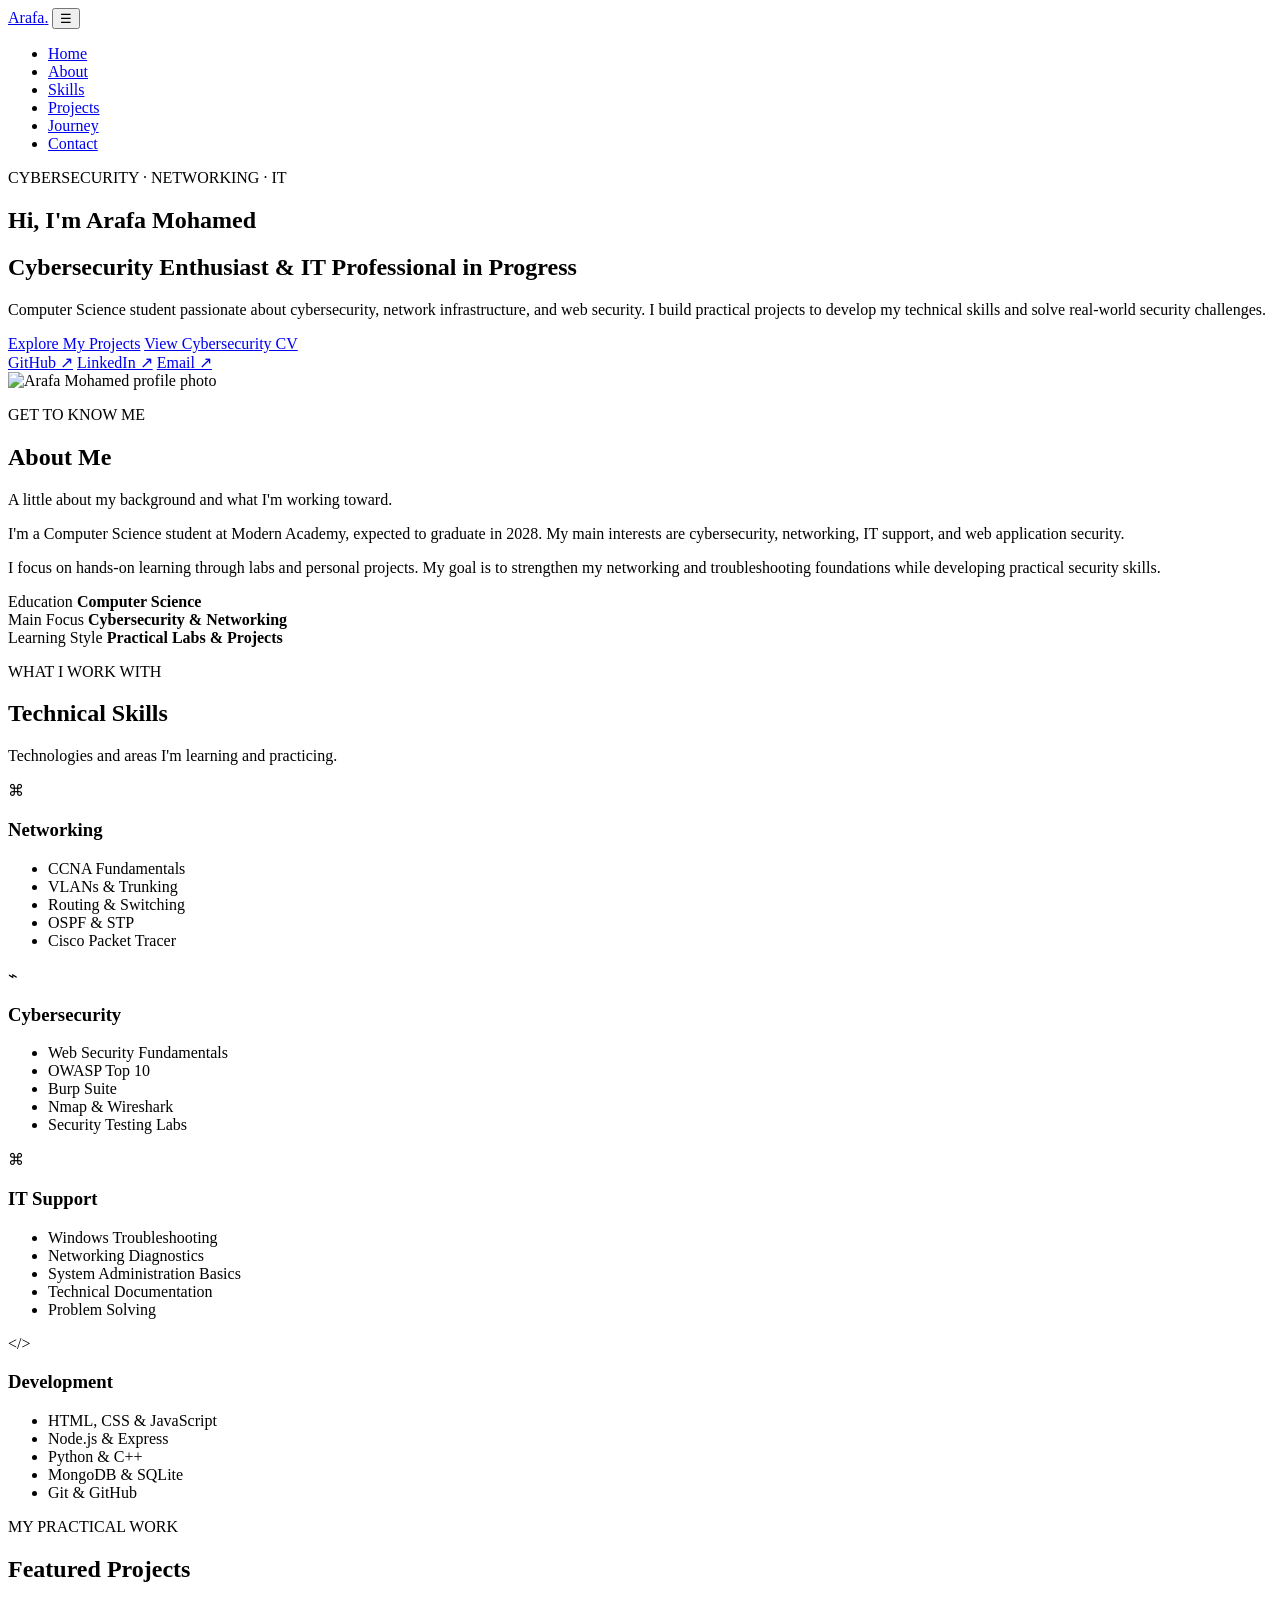
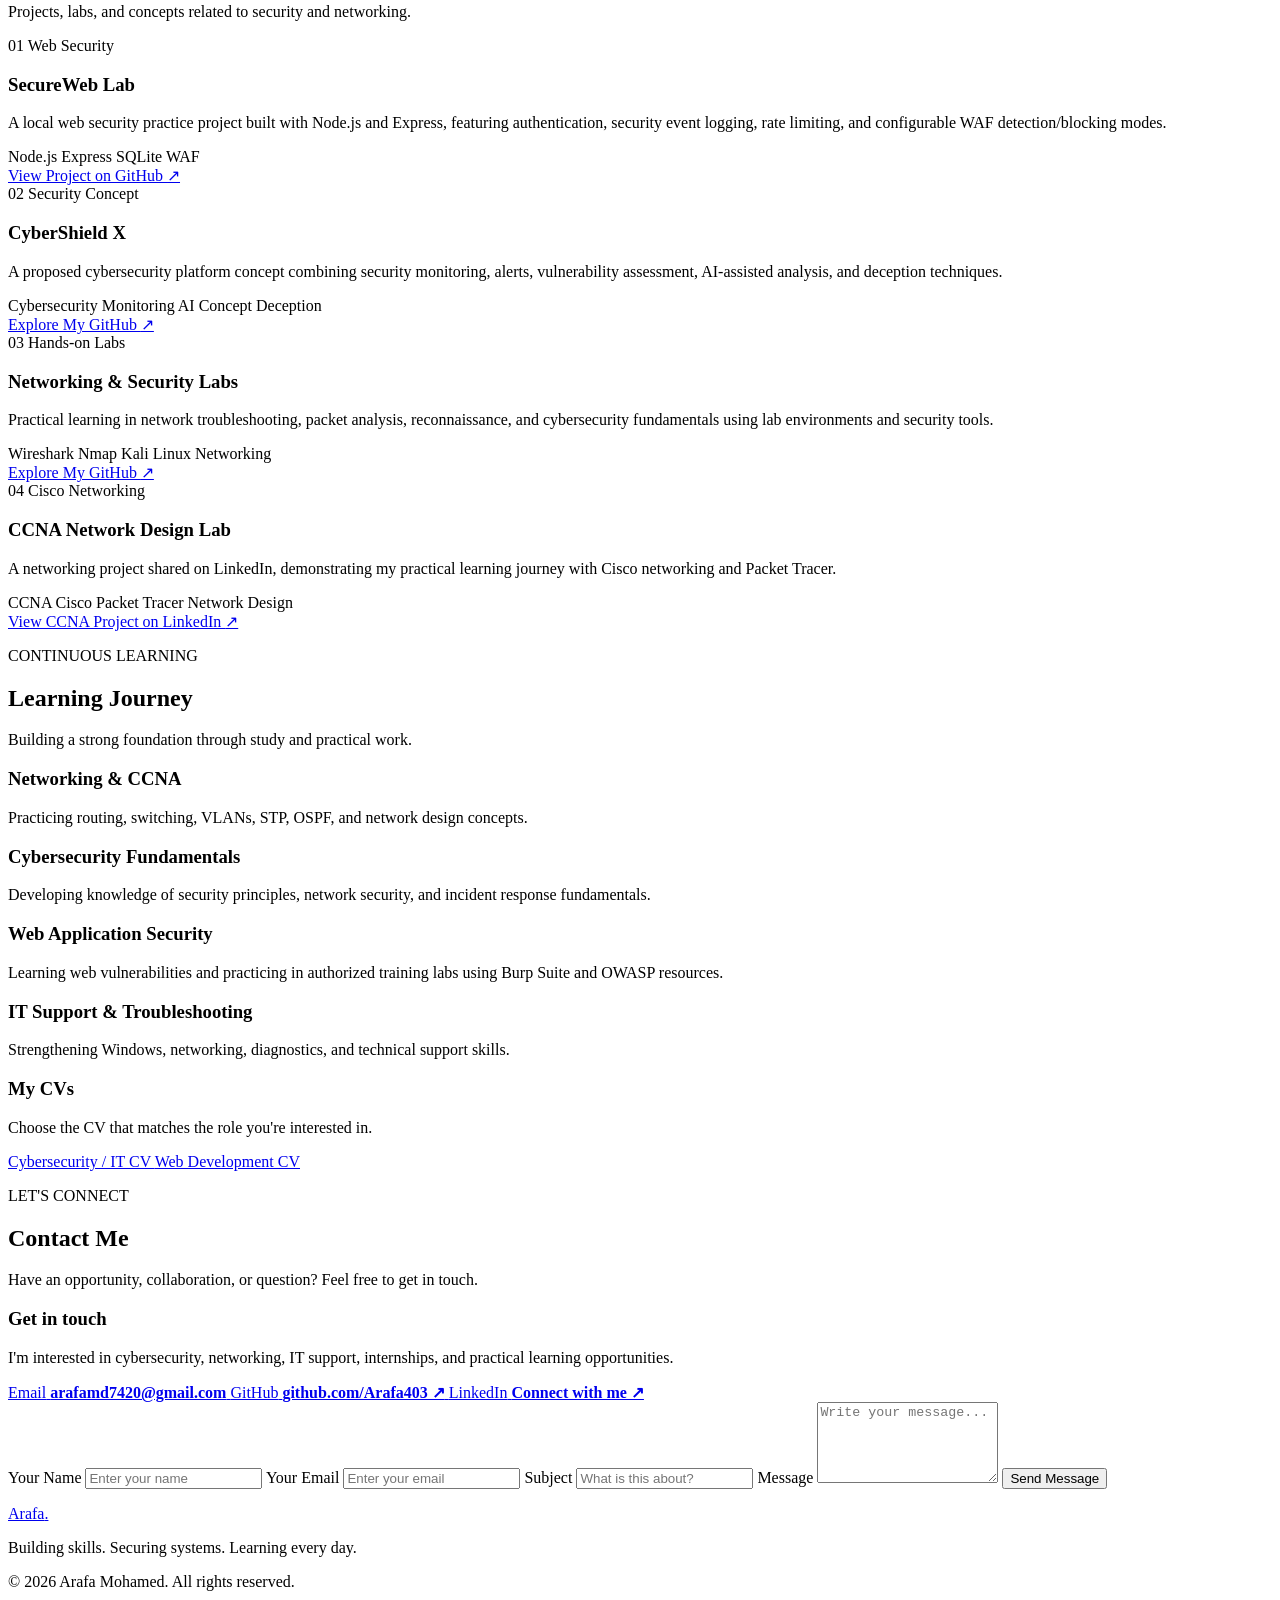
==== commit bf60174a: "Fix portfolio CSS and responsive design" ====
--- a/arafa-portfolio/index.html
+++ b/arafa-portfolio/index.html
@@ -4,500 +4,575 @@
 <head>
   <meta charset="UTF-8">
   <meta name="viewport" content="width=device-width, initial-scale=1.0">
-
-  <title>Arafa Mohamed | Cybersecurity Engineer</title>
-  <meta name="description" content="Arafa Mohamed — Computer Science student focused on cybersecurity, networking, and secure web development.">
-  <meta name="theme-color" content="#070b14">
-
-  <link rel="icon" type="image/png" sizes="32x32" href="./assets/arafa-profile.png">
-  <link rel="apple-touch-icon" href="./favicon.png">
+  <meta name="theme-color" content="#080c12">
+
+  <title>Arafa Mohamed | Cybersecurity & IT</title>
+  <meta
+    name="description"
+    content="Arafa Mohamed's portfolio — Cybersecurity, Networking, IT Support, and Web Security projects."
+  >
+
+  <link rel="icon" href="./assets/arafa-profile.png">
+  <link rel="apple-touch-icon" href="./assets/arafa-profile.png">
+  <link rel="stylesheet" href="./style.css">
 
   <link rel="preconnect" href="https://fonts.googleapis.com">
   <link rel="preconnect" href="https://fonts.gstatic.com" crossorigin>
-  <link href="https://fonts.googleapis.com/css2?family=DM+Mono:wght@400;500&family=Manrope:wght@400;500;600;700;800&display=swap" rel="stylesheet">
-
-  <link rel="stylesheet" href="./style.css">
+  <link
+    href="https://fonts.googleapis.com/css2?family=Inter:wght@400;500;600;700;800&display=swap"
+    rel="stylesheet"
+  >
+
+  <script src="https://cdn.jsdelivr.net/npm/@emailjs/browser@4/dist/email.min.js"></script>
 </head>
 
 <body>
-  <div class="grid-bg" aria-hidden="true"></div>
-
-  <header class="site-header">
-    <a href="#home" class="brand">
-      <span class="brand-mark">&lt;<span>/&gt;</span></span>
-      <span>ARAFA <span class="brand-muted">MOHAMED</span></span>
-    </a>
-
-    <button class="menu-toggle" type="button" aria-label="Toggle navigation" aria-expanded="false">
-      ☰
-    </button>
-
-    <nav class="nav" aria-label="Main navigation">
-      <a href="#home">Home</a>
-      <a href="#about">About</a>
-      <a href="#skills">Skills</a>
-      <a href="#projects">Projects</a>
-      <a href="#journey">Journey</a>
-      <a href="#contact" class="nav-cta">Contact <span>↗</span></a>
+  <header class="header">
+    <nav class="navbar container" aria-label="Main navigation">
+      <a class="logo" href="#home">Arafa<span>.</span></a>
+
+      <button
+        class="menu-toggle"
+        id="menu-toggle"
+        type="button"
+        aria-label="Toggle navigation"
+        aria-expanded="false"
+      >
+        ☰
+      </button>
+
+      <ul class="nav-links" id="nav-links">
+        <li><a href="#home">Home</a></li>
+        <li><a href="#about">About</a></li>
+        <li><a href="#skills">Skills</a></li>
+        <li><a href="#projects">Projects</a></li>
+        <li><a href="#journey">Journey</a></li>
+        <li><a href="#contact">Contact</a></li>
+      </ul>
     </nav>
   </header>
 
   <main>
-    <!-- Hero -->
-    <section class="section hero" id="home">
-      <div class="hero-content">
-        <p class="eyebrow">
-          <span class="status-dot"></span>
-          COMPUTER SCIENCE STUDENT · CYBERSECURITY
-        </p>
-
-        <h1>Arafa<br><span class="accent">Mohamed</span></h1>
-
-        <p class="hero-lede">
-          I'm a Computer Science student passionate about cybersecurity,
-          network security, and secure web development. I learn by building,
-          testing, and understanding how systems can be protected.
-        </p>
-
-        <div class="hero-actions">
-          <a href="#projects" class="button button-primary">Explore Projects <span>↗</span></a>
-          <a href="#contact" class="button button-ghost">Get in Touch <span>↗</span></a>
-        </div>
-
-        <div class="cv-row">
-          <span>Download CV:</span>
-
-          <a href="./assets/Arafa_Mohamed_CV_IT_Cybersecurity.pdf"
-             target="_blank" rel="noopener noreferrer">
-            IT &amp; Cybersecurity <span>↗</span>
-          </a>
-
-          <a href="./assets/Arafa_Mohamed_CV_Web_Development_Security.pdf"
-             target="_blank" rel="noopener noreferrer">
-            Web &amp; Security <span>↗</span>
-          </a>
-        </div>
-
-        <div class="hero-meta">
-          <div>
-            <span class="meta-label">FOCUS</span>
-            <strong>Cybersecurity</strong>
+    <!-- HERO -->
+    <section class="hero section" id="home">
+      <div class="container hero-grid">
+        <div class="hero-content">
+          <p class="eyebrow">
+            <span class="status-dot"></span>
+            CYBERSECURITY · NETWORKING · IT
+          </p>
+
+          <h1>
+            Hi, I'm <span class="gradient-text">Arafa Mohamed</span>
+          </h1>
+
+          <h2>Cybersecurity Enthusiast & IT Professional in Progress</h2>
+
+          <p class="hero-description">
+            Computer Science student passionate about cybersecurity,
+            network infrastructure, and web security. I build practical
+            projects to develop my technical skills and solve real-world
+            security challenges.
+          </p>
+
+          <div class="hero-buttons">
+            <a class="btn btn-primary" href="#projects">Explore My Projects</a>
+            <a
+              class="btn btn-secondary"
+              href="./assets/Arafa_Mohamed_CV_IT_Cybersecurity.pdf"
+              target="_blank"
+              rel="noopener noreferrer"
+            >
+              View Cybersecurity CV
+            </a>
           </div>
-          <div>
-            <span class="meta-label">FOUNDATION</span>
-            <strong>Networking</strong>
+
+          <div class="social-links">
+            <a
+              href="https://github.com/Arafa403"
+              target="_blank"
+              rel="noopener noreferrer"
+            >GitHub ↗</a>
+
+            <a
+              href="https://www.linkedin.com/in/arafa-mohamed-8015a3374/"
+              target="_blank"
+              rel="noopener noreferrer"
+            >LinkedIn ↗</a>
+
+            <a href="mailto:arafamd7420@gmail.com">Email ↗</a>
           </div>
-          <div>
-            <span class="meta-label">CURRENTLY</span>
-            <strong>Learning &amp; Building</strong>
-          </div>
-        </div>
-      </div>
-
-      <div class="hero-visual">
-        <div class="orbit orbit-a"></div>
-        <div class="orbit orbit-b"></div>
-
-        <div class="photo-frame">
-          <img src="./assets/arafa-profile.png" alt="Arafa Mohamed">
-          <div class="photo-bottom">
-            <div>
-              <span>BUILDING MY SKILLS</span>
-              <strong>One Lab at a Time</strong>
-            </div>
-            <div class="corner-code">&lt;secure/&gt;<br>01010101</div>
-          </div>
-        </div>
-
-        <div class="float-card float-card-one">
-          <span class="float-icon">⌘</span>
-          <div>
-            <b>Network Security</b>
-            <small>Analyze · Protect</small>
-          </div>
-        </div>
-
-        <div class="float-card float-card-two">
-          <span class="pulse-ring"></span>
-          <div>
-            <b>Web Security</b>
-            <small>Learn · Test · Improve</small>
-          </div>
+        </div>
+
+        <!-- Clean profile image: no floating cards or text over it -->
+        <div class="hero-image">
+          <img
+            src="./assets/arafa-profile.png"
+            alt="Arafa Mohamed profile photo"
+            class="profile-image"
+            width="420"
+            height="420"
+          >
         </div>
       </div>
     </section>
 
-    <div class="ticker">
-      <div>
-        <span>CYBERSECURITY</span><b>✳</b>
-        <span>NETWORKING</span><b>✳</b>
-        <span>WEB SECURITY</span><b>✳</b>
-        <span>LINUX</span><b>✳</b>
-        <span>SECURE DEVELOPMENT</span>
-      </div>
-    </div>
-
-    <!-- About -->
+    <!-- ABOUT -->
     <section class="section" id="about">
-      <div class="section-kicker">01 / ABOUT ME</div>
-      <div class="about-grid">
-        <div>
-          <h2>Curiosity into<br><span class="accent">Security.</span></h2>
-        </div>
-
-        <div class="about-text">
+      <div class="container">
+        <div class="section-heading">
+          <p class="eyebrow">GET TO KNOW ME</p>
+          <h2>About <span class="gradient-text">Me</span></h2>
+          <p>A little about my background and what I'm working toward.</p>
+        </div>
+
+        <div class="about-card">
           <p>
-            I'm a Computer Science student at Modern Academy with a growing
-            interest in cybersecurity, networking, and secure applications.
+            I'm a Computer Science student at Modern Academy, expected to
+            graduate in 2028. My main interests are cybersecurity, networking,
+            IT support, and web application security.
           </p>
+
           <p>
-            My current learning path combines networking fundamentals,
-            web application security, Linux, and hands-on security labs.
-            I also build small applications to apply my programming knowledge
-            and understand security controls in practice.
+            I focus on hands-on learning through labs and personal projects.
+            My goal is to strengthen my networking and troubleshooting
+            foundations while developing practical security skills.
           </p>
-          <p>
-            My goal is to keep developing practical skills, contribute to
-            real projects, and grow into a cybersecurity professional.
-          </p>
-
-          <div class="principles">
-            <span>CONTINUOUS LEARNING</span>
-            <span>HANDS-ON PRACTICE</span>
-            <span>SECURITY FIRST</span>
+
+          <div class="about-facts">
+            <div class="fact">
+              <span class="fact-label">Education</span>
+              <strong>Computer Science</strong>
+            </div>
+
+            <div class="fact">
+              <span class="fact-label">Main Focus</span>
+              <strong>Cybersecurity & Networking</strong>
+            </div>
+
+            <div class="fact">
+              <span class="fact-label">Learning Style</span>
+              <strong>Practical Labs & Projects</strong>
+            </div>
           </div>
         </div>
       </div>
     </section>
 
-    <!-- Skills -->
-    <section class="section" id="skills">
-      <div class="section-kicker">02 / TECHNICAL SKILLS</div>
-      <div class="section-heading">
-        <h2>My Technical <span class="accent">Toolkit.</span></h2>
-        <p>Tools and technologies I'm learning through coursework, personal projects, and authorized lab environments.</p>
-      </div>
-
-      <div class="skills-grid">
-        <article class="skill-card">
-          <div class="skill-icon">⌘</div>
-          <h3>Cybersecurity</h3>
-          <p>Learning security fundamentals, vulnerability identification, web security testing, and security best practices.</p>
-          <div class="tags">
-            <span>OWASP Top 10</span><span>Burp Suite</span><span>Nmap</span><span>Wireshark</span>
-          </div>
-        </article>
-
-        <article class="skill-card">
-          <div class="skill-icon">⌁</div>
-          <h3>Networking</h3>
-          <p>Network fundamentals, routing, switching, traffic analysis, and troubleshooting.</p>
-          <div class="tags">
-            <span>CCNA</span><span>VLANs</span><span>OSPF</span><span>STP</span>
-          </div>
-        </article>
-
-        <article class="skill-card">
-          <div class="skill-icon">{ }</div>
-          <h3>Programming</h3>
-          <p>Developing programming skills through web applications, scripting, and practical coding exercises.</p>
-          <div class="tags">
-            <span>JavaScript</span><span>Python</span><span>C++</span><span>HTML/CSS</span>
-          </div>
-        </article>
-
-        <article class="skill-card">
-          <div class="skill-icon">▣</div>
-          <h3>Tools &amp; Platforms</h3>
-          <p>Using virtual machines and development tools to build controlled learning and testing environments.</p>
-          <div class="tags">
-            <span>Kali Linux</span><span>Linux</span><span>Git</span><span>VMware</span>
-          </div>
-        </article>
-      </div>
-
-      <p class="small-note">ALWAYS LEARNING · ALWAYS IMPROVING</p>
-    </section>
-
-    <!-- Projects -->
-    <section class="section projects-section" id="projects">
-      <div class="section-kicker">03 / SELECTED PROJECTS</div>
-      <div class="section-heading">
-        <h2>Built with <span class="accent">Purpose.</span></h2>
-        <p>Practical projects and concepts that connect programming, networking, and cybersecurity.</p>
-      </div>
-
-      <div class="projects-grid">
-        <article class="project-card project-featured">
-          <div class="project-art">
-            <div class="terminal-window">
-              <div class="terminal-bar">
-                <i></i><i></i><i></i><span>secureweb-lab</span>
-              </div>
-              <div class="terminal-body">
-                <p><span class="term-green">$</span> security.status</p>
-                <p>Authentication <b>ENABLED</b></p>
-                <p>Rate Limiting <b>ACTIVE</b></p>
-                <p>Security Logging <b>ACTIVE</b></p>
-                <p>WAF Mode <span class="term-blue">Detection / Blocking</span></p>
-                <div class="terminal-bars">
-                  <i></i><i></i><i></i><i></i><i></i>
-                  <i></i><i></i><i></i><i></i><i></i>
-                </div>
-              </div>
-            </div>
-            <span class="art-index">PROJECT_01 / WEB SECURITY</span>
-          </div>
-
-          <div class="project-content">
-            <div class="project-label">PERSONAL PROJECT · IN PROGRESS</div>
-            <h3>SecureWeb Lab</h3>
-            <p>
-              A local web security practice application built with Node.js
-              and Express. It explores authentication, role-based access
-              control, rate limiting, security event logging, and configurable
-              WAF-style detection and blocking.
-            </p>
-            <div class="tags">
-              <span>Node.js</span><span>Express</span><span>SQLite</span>
-              <span>Helmet</span><span>Security Logging</span>
-            </div>
-            <div class="project-links">
-              <span>Local web security lab</span>
-              <a href="https://github.com/Arafa403/SecureWeb-Lab" target="_blank" rel="noopener noreferrer">View on GitHub ↗</a>
-            </div>
-          </div>
-        </article>
-
-        <article class="project-card">
-          <div class="project-art art-shield">
-            <div class="shield-symbol">⬡<span>✳</span></div>
-            <div class="shield-lines"><i></i><i></i><i></i></div>
-            <span class="art-index">PROJECT_02 / SECURITY CONCEPT</span>
-          </div>
-          <div class="project-content">
-            <div class="project-label">GRADUATION PROJECT CONCEPT</div>
-            <h3>CyberShield X</h3>
-            <p>
-              A proposed cybersecurity platform concept exploring network
-              monitoring, security alerts, vulnerability assessment, and
-              AI-assisted detection and deception. The project is currently
-              in its planning and research phase.
-            </p>
-            <div class="tags">
-              <span>Cybersecurity</span><span>Monitoring</span>
-              <span>AI Concepts</span><span>Threat Detection</span>
-            </div>
-            <div class="project-links">
-              <span>Research &amp; planning phase</span>
-              <span class="muted">Concept</span>
-            </div>
-          </div>
-        </article>
-
-        <article class="project-card">
-          <div class="project-art art-network">
-            <div class="network-visual">
-              <svg viewBox="0 0 300 130" aria-hidden="true">
-                <path d="M150 20 L55 62"></path>
-                <path d="M150 20 L245 62"></path>
-                <path d="M55 62 L150 110"></path>
-                <path d="M245 62 L150 110"></path>
-              </svg>
-              <div class="node node-a">ROUTER</div>
-              <div class="node node-b">SWITCH 01</div>
-              <div class="node node-c">SWITCH 02</div>
-              <div class="node node-d">CLIENTS</div>
-            </div>
-            <span class="art-index">PROJECT_03 / NETWORKING</span>
-          </div>
-          <div class="project-content">
-            <div class="project-label">HANDS-ON PRACTICE</div>
-            <h3>Networking &amp; Security Labs</h3>
-            <p>
-              Hands-on practice covering VLANs, STP, OSPF, routing,
-              switching, and traffic analysis. Security tools are practiced
-              in controlled environments and authorized labs.
-            </p>
-            <div class="tags">
-              <span>CCNA</span><span>VLANs</span><span>OSPF</span>
-              <span>Wireshark</span><span>Nmap</span>
-            </div>
-            <div class="project-links">
-              <span>Networking practice</span>
-              <a href="https://github.com/Arafa403" target="_blank" rel="noopener noreferrer">Explore GitHub ↗</a>
-            </div>
-          </div>
-        </article>
-
-        <article class="project-card">
-          <div class="project-art art-network">
-            <div class="network-visual">
-              <svg viewBox="0 0 300 130" aria-hidden="true">
-                <path d="M150 20 L55 62"></path>
-                <path d="M150 20 L245 62"></path>
-                <path d="M55 62 L150 110"></path>
-                <path d="M245 62 L150 110"></path>
-              </svg>
-              <div class="node node-a">CORE</div>
-              <div class="node node-b">VLAN 10</div>
-              <div class="node node-c">VLAN 20</div>
-              <div class="node node-d">PCs</div>
-            </div>
-            <span class="art-index">PROJECT_04 / CCNA · PACKET TRACER</span>
-          </div>
-          <div class="project-content">
-            <div class="project-label">CCNA TRAINING PROJECT</div>
-            <h3>CCNA Network Design Lab</h3>
-            <p>
-              An IT training project built in Cisco Packet Tracer as part
-              of my CCNA preparation. It covers designing, configuring,
-              and testing a small network with routing, switching,
-              and VLAN segmentation.
-            </p>
-            <div class="tags">
-              <span>CCNA</span><span>Cisco</span><span>Packet Tracer</span>
-              <span>Routing</span><span>Switching</span>
-            </div>
-            <div class="project-links">
-              <span>IT training project</span>
-              <a href="https://www.linkedin.com/posts/arafa-mohamed-8015a3374_ccna-cisco-packettracer-ugcPost-7489804461893312512-ujaz/" target="_blank" rel="noopener noreferrer">View on LinkedIn ↗</a>
-            </div>
-          </div>
-        </article>
+    <!-- SKILLS -->
+    <section class="section section-alt" id="skills">
+      <div class="container">
+        <div class="section-heading">
+          <p class="eyebrow">WHAT I WORK WITH</p>
+          <h2>Technical <span class="gradient-text">Skills</span></h2>
+          <p>Technologies and areas I'm learning and practicing.</p>
+        </div>
+
+        <div class="skills-grid">
+          <article class="skill-card">
+            <div class="skill-icon">⌘</div>
+            <h3>Networking</h3>
+            <ul>
+              <li>CCNA Fundamentals</li>
+              <li>VLANs & Trunking</li>
+              <li>Routing & Switching</li>
+              <li>OSPF & STP</li>
+              <li>Cisco Packet Tracer</li>
+            </ul>
+          </article>
+
+          <article class="skill-card">
+            <div class="skill-icon">⌁</div>
+            <h3>Cybersecurity</h3>
+            <ul>
+              <li>Web Security Fundamentals</li>
+              <li>OWASP Top 10</li>
+              <li>Burp Suite</li>
+              <li>Nmap & Wireshark</li>
+              <li>Security Testing Labs</li>
+            </ul>
+          </article>
+
+          <article class="skill-card">
+            <div class="skill-icon">⌘</div>
+            <h3>IT Support</h3>
+            <ul>
+              <li>Windows Troubleshooting</li>
+              <li>Networking Diagnostics</li>
+              <li>System Administration Basics</li>
+              <li>Technical Documentation</li>
+              <li>Problem Solving</li>
+            </ul>
+          </article>
+
+          <article class="skill-card">
+            <div class="skill-icon">&lt;/&gt;</div>
+            <h3>Development</h3>
+            <ul>
+              <li>HTML, CSS & JavaScript</li>
+              <li>Node.js & Express</li>
+              <li>Python & C++</li>
+              <li>MongoDB & SQLite</li>
+              <li>Git & GitHub</li>
+            </ul>
+          </article>
+        </div>
       </div>
     </section>
 
-    <!-- Learning Journey -->
-    <section class="section learning-section" id="journey">
-      <div class="section-kicker">04 / LEARNING JOURNEY</div>
-      <div class="section-heading">
-        <h2>Progress through <span class="accent">Practice.</span></h2>
-        <p>Building a foundation in IT and networking while progressing toward practical cybersecurity skills.</p>
+    <!-- PROJECTS -->
+    <section class="section" id="projects">
+      <div class="container">
+        <div class="section-heading">
+          <p class="eyebrow">MY PRACTICAL WORK</p>
+          <h2>Featured <span class="gradient-text">Projects</span></h2>
+          <p>Projects, labs, and concepts related to security and networking.</p>
+        </div>
+
+        <div class="projects-grid">
+          <!-- SecureWeb Lab -->
+          <article class="project-card">
+            <div class="project-top">
+              <span class="project-number">01</span>
+              <span class="project-category">Web Security</span>
+            </div>
+
+            <h3>SecureWeb Lab</h3>
+
+            <p>
+              A local web security practice project built with Node.js and
+              Express, featuring authentication, security event logging,
+              rate limiting, and configurable WAF detection/blocking modes.
+            </p>
+
+            <div class="tags">
+              <span>Node.js</span>
+              <span>Express</span>
+              <span>SQLite</span>
+              <span>WAF</span>
+            </div>
+
+            <a
+              class="project-link"
+              href="https://github.com/Arafa403/SecureWeb-Lab"
+              target="_blank"
+              rel="noopener noreferrer"
+            >
+              View Project on GitHub <span>↗</span>
+            </a>
+          </article>
+
+          <!-- CyberShield X -->
+          <article class="project-card">
+            <div class="project-top">
+              <span class="project-number">02</span>
+              <span class="project-category">Security Concept</span>
+            </div>
+
+            <h3>CyberShield X</h3>
+
+            <p>
+              A proposed cybersecurity platform concept combining security
+              monitoring, alerts, vulnerability assessment, AI-assisted
+              analysis, and deception techniques.
+            </p>
+
+            <div class="tags">
+              <span>Cybersecurity</span>
+              <span>Monitoring</span>
+              <span>AI Concept</span>
+              <span>Deception</span>
+            </div>
+
+            <a
+              class="project-link"
+              href="https://github.com/Arafa403"
+              target="_blank"
+              rel="noopener noreferrer"
+            >
+              Explore My GitHub <span>↗</span>
+            </a>
+          </article>
+
+          <!-- Networking and security labs -->
+          <article class="project-card">
+            <div class="project-top">
+              <span class="project-number">03</span>
+              <span class="project-category">Hands-on Labs</span>
+            </div>
+
+            <h3>Networking & Security Labs</h3>
+
+            <p>
+              Practical learning in network troubleshooting, packet analysis,
+              reconnaissance, and cybersecurity fundamentals using lab
+              environments and security tools.
+            </p>
+
+            <div class="tags">
+              <span>Wireshark</span>
+              <span>Nmap</span>
+              <span>Kali Linux</span>
+              <span>Networking</span>
+            </div>
+
+            <a
+              class="project-link"
+              href="https://github.com/Arafa403"
+              target="_blank"
+              rel="noopener noreferrer"
+            >
+              Explore My GitHub <span>↗</span>
+            </a>
+          </article>
+
+          <!-- CCNA project: user's LinkedIn post -->
+          <article class="project-card">
+            <div class="project-top">
+              <span class="project-number">04</span>
+              <span class="project-category">Cisco Networking</span>
+            </div>
+
+            <h3>CCNA Network Design Lab</h3>
+
+            <p>
+              A networking project shared on LinkedIn, demonstrating my
+              practical learning journey with Cisco networking and
+              Packet Tracer.
+            </p>
+
+            <div class="tags">
+              <span>CCNA</span>
+              <span>Cisco</span>
+              <span>Packet Tracer</span>
+              <span>Network Design</span>
+            </div>
+
+            <a
+              class="project-link"
+              href="https://www.linkedin.com/posts/arafa-mohamed-8015a3374_ccna-cisco-packettracer-ugcPost-7489804461893312512-ujaz/"
+              target="_blank"
+              rel="noopener noreferrer"
+            >
+              View CCNA Project on LinkedIn <span>↗</span>
+            </a>
+          </article>
+        </div>
       </div>
-
-      <div class="learning-list">
-        <article class="learning-item">
-          <div class="learning-mark">01</div>
-          <div class="learning-main">
-            <h3>Networking Fundamentals</h3>
-            <p>Routing, switching, VLANs, STP, OSPF, and network troubleshooting.</p>
+    </section>
+
+    <!-- LEARNING JOURNEY -->
+    <section class="section section-alt" id="journey">
+      <div class="container">
+        <div class="section-heading">
+          <p class="eyebrow">CONTINUOUS LEARNING</p>
+          <h2>Learning <span class="gradient-text">Journey</span></h2>
+          <p>Building a strong foundation through study and practical work.</p>
+        </div>
+
+        <div class="journey-list">
+          <article class="journey-item">
+            <span class="journey-dot"></span>
+            <div>
+              <h3>Networking & CCNA</h3>
+              <p>
+                Practicing routing, switching, VLANs, STP, OSPF, and
+                network design concepts.
+              </p>
+            </div>
+          </article>
+
+          <article class="journey-item">
+            <span class="journey-dot"></span>
+            <div>
+              <h3>Cybersecurity Fundamentals</h3>
+              <p>
+                Developing knowledge of security principles, network
+                security, and incident response fundamentals.
+              </p>
+            </div>
+          </article>
+
+          <article class="journey-item">
+            <span class="journey-dot"></span>
+            <div>
+              <h3>Web Application Security</h3>
+              <p>
+                Learning web vulnerabilities and practicing in authorized
+                training labs using Burp Suite and OWASP resources.
+              </p>
+            </div>
+          </article>
+
+          <article class="journey-item">
+            <span class="journey-dot"></span>
+            <div>
+              <h3>IT Support & Troubleshooting</h3>
+              <p>
+                Strengthening Windows, networking, diagnostics, and
+                technical support skills.
+              </p>
+            </div>
+          </article>
+        </div>
+
+        <div class="cv-downloads">
+          <h3>My CVs</h3>
+          <p>Choose the CV that matches the role you're interested in.</p>
+
+          <div class="hero-buttons">
+            <a
+              class="btn btn-primary"
+              href="./assets/Arafa_Mohamed_CV_IT_Cybersecurity.pdf"
+              target="_blank"
+              rel="noopener noreferrer"
+            >
+              Cybersecurity / IT CV
+            </a>
+
+            <a
+              class="btn btn-secondary"
+              href="./assets/Arafa_Mohamed_CV_Web_Development_Security.pdf"
+              target="_blank"
+              rel="noopener noreferrer"
+            >
+              Web Development CV
+            </a>
           </div>
-          <span class="learning-status">PRACTICING</span>
-        </article>
-
-        <article class="learning-item">
-          <div class="learning-mark">02</div>
-          <div class="learning-main">
-            <h3>Cybersecurity Foundations</h3>
-            <p>Security principles, access control, risk management, and incident response fundamentals.</p>
+        </div>
+      </div>
+    </section>
+
+    <!-- CONTACT -->
+    <section class="section" id="contact">
+      <div class="container">
+        <div class="section-heading">
+          <p class="eyebrow">LET'S CONNECT</p>
+          <h2>Contact <span class="gradient-text">Me</span></h2>
+          <p>
+            Have an opportunity, collaboration, or question?
+            Feel free to get in touch.
+          </p>
+        </div>
+
+        <div class="contact-grid">
+          <div class="contact-info">
+            <h3>Get in touch</h3>
+            <p>
+              I'm interested in cybersecurity, networking, IT support,
+              internships, and practical learning opportunities.
+            </p>
+
+            <a href="mailto:arafamd7420@gmail.com" class="contact-link">
+              <span>Email</span>
+              <strong>arafamd7420@gmail.com</strong>
+            </a>
+
+            <a
+              href="https://github.com/Arafa403"
+              target="_blank"
+              rel="noopener noreferrer"
+              class="contact-link"
+            >
+              <span>GitHub</span>
+              <strong>github.com/Arafa403 ↗</strong>
+            </a>
+
+            <a
+              href="https://www.linkedin.com/in/arafa-mohamed-8015a3374/"
+              target="_blank"
+              rel="noopener noreferrer"
+              class="contact-link"
+            >
+              <span>LinkedIn</span>
+              <strong>Connect with me ↗</strong>
+            </a>
           </div>
-          <span class="learning-status">LEARNING</span>
-        </article>
-
-        <article class="learning-item">
-          <div class="learning-mark">03</div>
-          <div class="learning-main">
-            <h3>Web Application Security</h3>
-            <p>OWASP Top 10, Burp Suite, and vulnerability testing in authorized training labs.</p>
-          </div>
-          <span class="learning-status learning-current">CURRENT FOCUS</span>
-        </article>
-
-        <article class="learning-item">
-          <div class="learning-mark">04</div>
-          <div class="learning-main">
-            <h3>Secure Web Development</h3>
-            <p>Applying authentication, validation, logging, and security controls in personal applications.</p>
-          </div>
-          <span class="learning-status">BUILDING</span>
-        </article>
-      </div>
-
-      <p class="learning-footnote">MY APPROACH: LEARN THE FUNDAMENTALS · PRACTICE IN LABS · BUILD PROJECTS</p>
-    </section>
-
-    <!-- Contact -->
-    <section class="section contact-section" id="contact">
-      <div class="section-contact">
-        <div>
-          <div class="section-kicker">05 / CONTACT</div>
-          <h2>Let's build<br>something <span class="accent">secure.</span></h2>
-          <p>
-            Interested in cybersecurity, IT, internships, or collaborating
-            on a project? Feel free to reach out.
-          </p>
-        </div>
-
-        <div class="contact-card">
-          <div class="contact-card-label">GET IN TOUCH</div>
-
-          <a href="mailto:arafamd7420@gmail.com">
-            <span>Email Me</span><span>↗</span>
-          </a>
-
-          <a href="https://www.linkedin.com/in/arafa-mohamed-8015a3374/" target="_blank" rel="noopener noreferrer">
-            <span>LinkedIn Profile</span><span>↗</span>
-          </a>
-
-          <a href="https://github.com/Arafa403" target="_blank" rel="noopener noreferrer">
-            <span>GitHub Profile</span><span>↗</span>
-          </a>
-
-          <!-- Both CV links use the same paths as the hero section -->
-          <a href="./assets/Arafa_Mohamed_CV_IT_Cybersecurity.pdf" target="_blank" rel="noopener noreferrer">
-            <span>Download IT &amp; Cybersecurity CV</span><span>↓</span>
-          </a>
-
-          <a href="./assets/Arafa_Mohamed_CV_Web_Development_Security.pdf" target="_blank" rel="noopener noreferrer">
-            <span>Download Web &amp; Security CV</span><span>↓</span>
-          </a>
-
-          <button class="copy-email" type="button" data-copy="arafamd7420@gmail.com">
-            <span>Copy Email Address</span><span>⧉</span>
-          </button>
-          <small class="copy-feedback" aria-live="polite"></small>
-
-          <form class="contact-form" id="contact-form">
-            <h3>Send a Message</h3>
-            <p class="form-intro">Fill in the form and I'll get back to you.</p>
-
+
+          <form id="contact-form" class="contact-form">
             <label for="name">Your Name</label>
-            <input type="text" id="name" name="name" placeholder="Enter your name" autocomplete="name" required>
+            <input
+              type="text"
+              id="name"
+              name="name"
+              placeholder="Enter your name"
+              autocomplete="name"
+              required
+            >
 
             <label for="email">Your Email</label>
-            <input type="email" id="email" name="email" placeholder="you@example.com" autocomplete="email" required>
-
-            <label for="message">Your Message</label>
-            <textarea id="message" name="message" rows="5" placeholder="Write your message..." required></textarea>
-
-            <div class="honeypot" aria-hidden="true">
-              <label for="website">Leave this field empty</label>
-              <input type="text" id="website" name="website" tabindex="-1" autocomplete="off">
-            </div>
-
-            <button class="button button-primary" type="submit">
-              Send Message <span>↗</span>
+            <input
+              type="email"
+              id="email"
+              name="email"
+              placeholder="Enter your email"
+              autocomplete="email"
+              required
+            >
+
+            <label for="subject">Subject</label>
+            <input
+              type="text"
+              id="subject"
+              name="subject"
+              placeholder="What is this about?"
+              required
+            >
+
+            <label for="message">Message</label>
+            <textarea
+              id="message"
+              name="message"
+              rows="5"
+              placeholder="Write your message..."
+              required
+            ></textarea>
+
+            <button class="btn btn-primary" type="submit">
+              Send Message
             </button>
 
-            <p id="form-status" class="form-note" role="status" aria-live="polite"></p>
+            <p id="form-status" class="form-status" aria-live="polite"></p>
           </form>
         </div>
       </div>
     </section>
   </main>
 
-  <footer>
-    <a href="#home" class="brand">
-      <span class="brand-mark">&lt;<span>/&gt;</span></span>
-      <span>ARAFA <span class="brand-muted">MOHAMED</span></span>
-    </a>
-    <span>Built with curiosity and a security mindset.</span>
-    <a class="back-top" href="#home">BACK TO TOP ↑</a>
-    <span>© <span id="year">2026</span> Arafa Mohamed</span>
+  <footer class="footer">
+    <div class="container footer-content">
+      <a class="logo" href="#home">Arafa<span>.</span></a>
+      <p>Building skills. Securing systems. Learning every day.</p>
+      <p>© <span id="year"></span> Arafa Mohamed. All rights reserved.</p>
+    </div>
   </footer>
 
-  <script src="https://cdn.jsdelivr.net/npm/@emailjs/browser@4/dist/email.min.js"></script>
   <script src="./script.js"></script>
+
+  <script>
+    // Mobile navigation
+    const menuToggle = document.getElementById("menu-toggle");
+    const navLinks = document.getElementById("nav-links");
+
+    if (menuToggle && navLinks) {
+      menuToggle.addEventListener("click", () => {
+        const isOpen = navLinks.classList.toggle("active");
+        menuToggle.setAttribute("aria-expanded", String(isOpen));
+      });
+
+      navLinks.querySelectorAll("a").forEach((link) => {
+        link.addEventListener("click", () => {
+          navLinks.classList.remove("active");
+          menuToggle.setAttribute("aria-expanded", "false");
+        });
+      });
+    }
+
+    // Current year
+    const yearElement = document.getElementById("year");
+    if (yearElement) {
+      yearElement.textContent = new Date().getFullYear();
+    }
+  </script>
 </body>
 </html>
